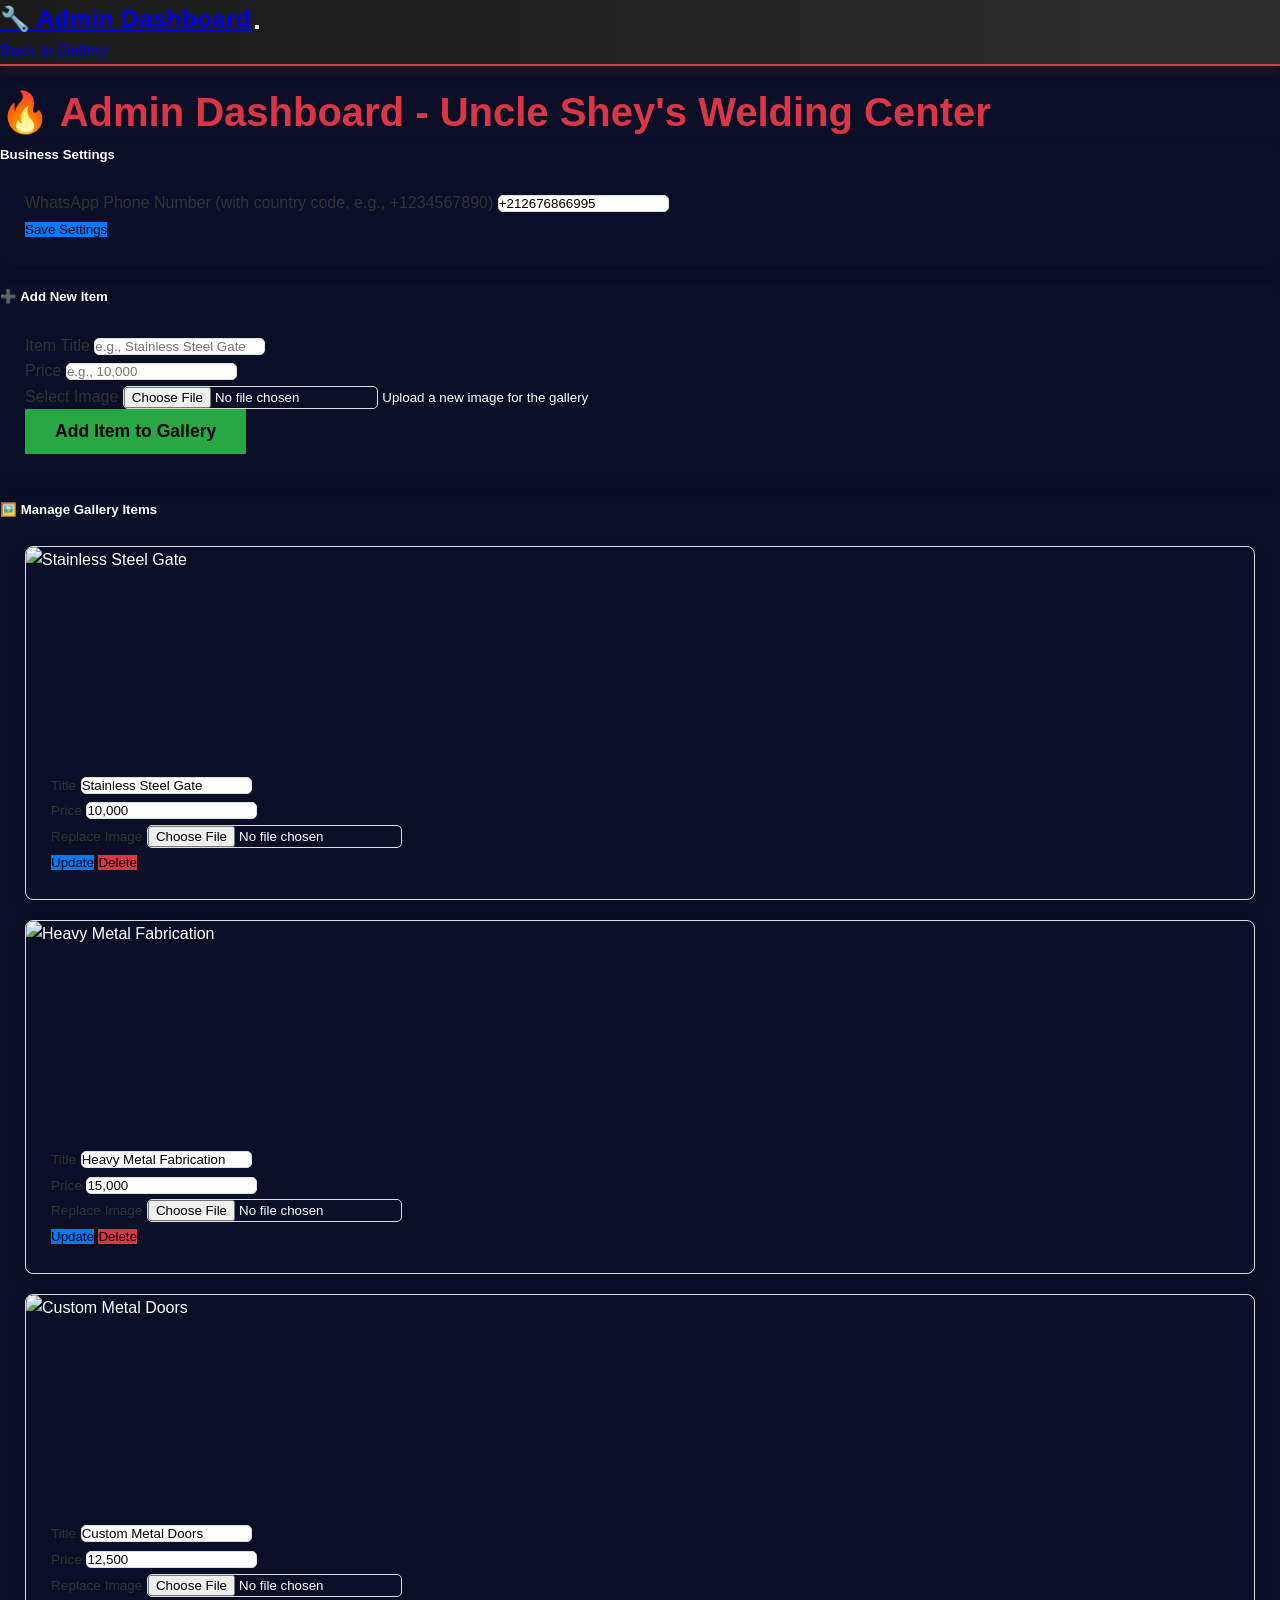
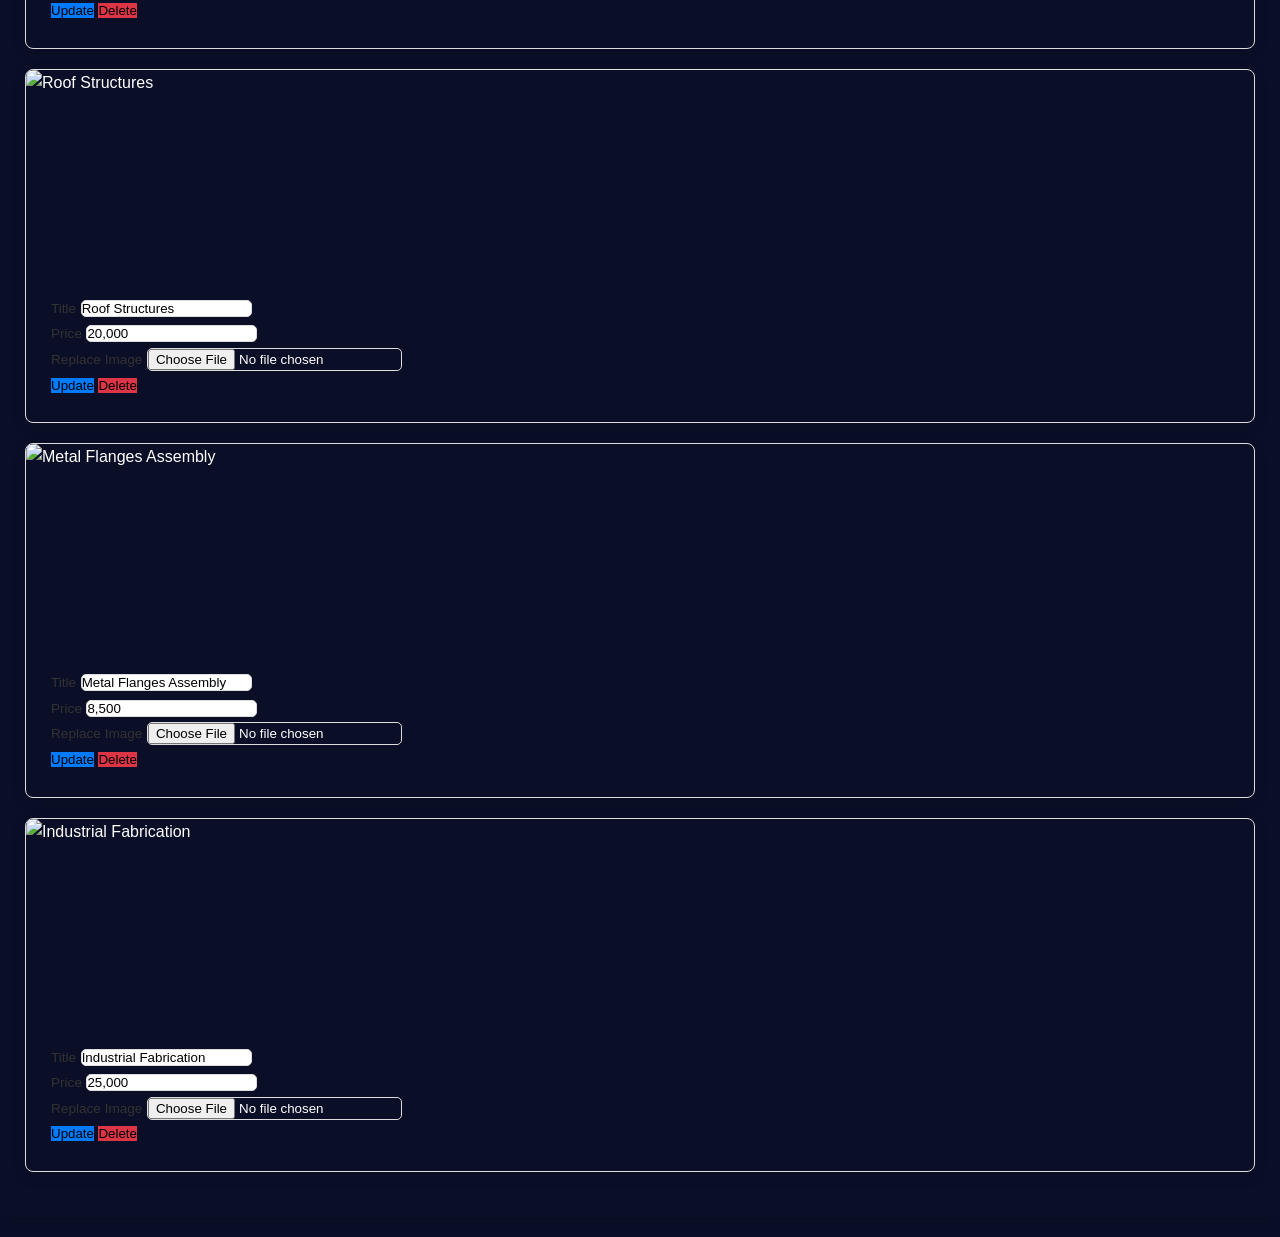
==== admin.html @ a66aecba "initial commit" ====
<!DOCTYPE html>
<html lang="en">
<head>
    <meta charset="UTF-8">
    <meta name="viewport" content="width=device-width, initial-scale=1.0">
    <title>Admin Dashboard - Uncle Shey's Welding Center</title>
    <!-- Bootstrap CSS (downloaded locally) -->
    <link rel="stylesheet" href="bootstrap/css/bootstrap.min.css">
    <!-- Custom CSS -->
    <link rel="stylesheet" href="css/style.css">
</head>
<body>
    <!-- Navigation Bar -->
    <nav class="navbar navbar-expand-lg navbar-dark bg-dark sticky-top">
        <div class="container-fluid">
            <a class="navbar-brand bold-text" href="index.html">🔧 Admin Dashboard</a>
            <button class="navbar-toggler" type="button" data-bs-toggle="collapse" data-bs-target="#navbarNav">
                <span class="navbar-toggler-icon"></span>
            </button>
            <div class="collapse navbar-collapse" id="navbarNav">
                <ul class="navbar-nav ms-auto">
                    <li class="nav-item"><a class="nav-link" href="index.html">Back to Gallery</a></li>
                </ul>
            </div>
        </div>
    </nav>

    <div class="container py-5">
        <h1 class="mb-4" style="color: #dc3545; font-weight: bold; font-size: 2.5rem;">🔥 Admin Dashboard - Uncle Shey's Welding Center</h1>

        <!-- Settings Section -->
        <div class="card mb-4">
            <div class="card-header bg-primary text-white">
                <h5 class="mb-0">Business Settings</h5>
            </div>
            <div class="card-body">
                <div class="mb-3">
                    <label for="businessPhone" class="form-label">WhatsApp Phone Number (with country code, e.g., +1234567890)</label>
                    <input type="tel" class="form-control" id="businessPhone" placeholder="+1234567890" value="+212676866995">
                </div>
                <button class="btn btn-primary" onclick="saveSettings()">Save Settings</button>
            </div>
        </div>

    <!-- Upload Section -->
        <div class="card mb-4">
            <div class="card-header bg-success text-white">
                <h5 class="mb-0">➕ Add New Item</h5>
            </div>
            <div class="card-body">
                <div class="mb-3">
                    <label for="newItemTitle" class="form-label">Item Title</label>
                    <input type="text" class="form-control" id="newItemTitle" placeholder="e.g., Stainless Steel Gate">
                </div>
                <div class="mb-3">
                    <label for="newItemPrice" class="form-label">Price</label>
                    <input type="text" class="form-control" id="newItemPrice" placeholder="e.g., 10,000">
                </div>
                <div class="mb-3">
                    <label for="newItemImage" class="form-label">Select Image</label>
                    <input type="file" class="form-control" id="newItemImage" accept="image/*">
                    <small class="text-muted">Upload a new image for the gallery</small>
                </div>
                <button class="btn btn-success w-100" onclick="addNewItem()">Add Item to Gallery</button>
            </div>
        </div>

        <!-- Gallery Management Section -->
        <div class="card">
            <div class="card-header bg-info text-white">
                <h5 class="mb-0">🖼️ Manage Gallery Items</h5>
            </div>
            <div class="card-body">
                <div class="row g-4" id="adminGalleryContainer">
                    <!-- Gallery items loaded here -->
                </div>
            </div>
        </div>
    </div>

    <!-- Bootstrap JS (downloaded locally) -->
    <script src="bootstrap/js/bootstrap.bundle.min.js"></script>
    <!-- Gallery Management JS -->
    <script src="js/gallery.js"></script>
    <!-- Admin Gallery JS -->
    <script src="js/admin-gallery.js"></script>
</body>
</html>
---- css/style.css ----
/* Root Variables */
:root {
    --primary-color: #dc3545;
    --secondary-color: #6c757d;
    --dark-color: #1a1a1a;
    --light-color: #f8f9fa;
    --success-color: #28a745;
    
    /* Dark Theme */
    --bg-primary: #0a0e27;
    --bg-secondary: #1a1e3f;
    --text-primary: #ffffff;
    --text-secondary: #b0b0b0;
    --card-bg: #151932;
    --border-color: #2a2f4f;
}

body.light-theme {
    --bg-primary: #ffffff;
    --bg-secondary: #f5f5f5;
    --text-primary: #1a1a1a;
    --text-secondary: #555555;
    --card-bg: #ffffff;
    --border-color: #e0e0e0;
}

/* General Styles */
* {
    margin: 0;
    padding: 0;
    box-sizing: border-box;
}

body {
    font-family: 'Segoe UI', Tahoma, Geneva, Verdana, sans-serif;
    background-color: var(--bg-primary);
    color: var(--text-primary);
    line-height: 1.6;
    padding-top: 80px;
    transition: background-color 0.3s ease, color 0.3s ease;
}

/* Navigation */
.navbar {
    box-shadow: 0 4px 12px rgba(220, 53, 69, 0.2);
    position: fixed;
    top: 0;
    width: 100%;
    z-index: 1000;
    background: linear-gradient(90deg, #1a1a1a 0%, #2d2d2d 100%) !important;
    border-bottom: 2px solid #dc3545;
}

body.light-theme .navbar {
    background: linear-gradient(90deg, #ffffff 0%, #f5f5f5 100%) !important;
    border-bottom: 2px solid #dc3545;
}

.navbar-brand {
    font-size: 1.5rem;
    font-weight: bold;
}

.theme-toggle {
    cursor: pointer;
    font-size: 1.2rem;
    transition: transform 0.3s ease;
    margin-left: 20px;
}

.theme-toggle:hover {
    transform: scale(1.2);
}

.bold-text {
    font-weight: 700;
    letter-spacing: 0.5px;
}

/* Hero Section */
.hero-section {
    background: linear-gradient(135deg, #0f0f0f 0%, #1a1a1a 50%, #2d2d2d 100%);
    padding: 100px 20px;
    animation: fadeIn 0.8s ease-in;
    position: relative;
    overflow: hidden;
    box-shadow: inset 0 -20px 40px rgba(0, 0, 0, 0.3);
}

.hero-section::before {
    content: '';
    position: absolute;
    top: 0;
    right: 0;
    width: 400px;
    height: 400px;
    background: radial-gradient(circle, rgba(220, 53, 69, 0.15) 0%, transparent 70%);
    border-radius: 50%;
    pointer-events: none;
}

.hero-section h1 {
    text-shadow: 3px 3px 8px rgba(0,0,0,0.4);
    margin-bottom: 20px;
    letter-spacing: 1px;
    font-weight: 900;
    position: relative;
    z-index: 1;
}

.hero-section .subtitle {
    font-size: 1.1rem;
    opacity: 0.95;
    margin-top: 15px;
}

/* Gallery Section */
.gallery-section {
    background-color: #fff;
    min-height: 400px;
}

.gallery-row {
    display: flex;
    flex-wrap: wrap;
    justify-content: center;
    gap: 20px;
    padding: 0 30px;
}

/* Videos Row */
.videos-row {
    display: flex;
    flex-wrap: wrap;
    justify-content: center;
    gap: 20px;
    padding: 0 30px;
}

.section-title {
    color: #dc3545;
    font-weight: 900;
    font-size: 2.8rem;
    margin-bottom: 50px;
    position: relative;
    display: inline-block;
    width: 100%;
    text-align: center;
    letter-spacing: 0.5px;
    text-transform: uppercase;
}

.section-title::before {
    content: '';
    position: absolute;
    top: -20px;
    left: 50%;
    transform: translateX(-50%);
    width: 60px;
    height: 4px;
    background: linear-gradient(90deg, transparent, #dc3545 20%, #dc3545 80%, transparent);
}

.section-title::after {
    content: '';
    position: absolute;
    bottom: -20px;
    left: 50%;
    transform: translateX(-50%);
    width: 100px;
    height: 5px;
    background: linear-gradient(90deg, #dc3545, #ff6b6b, #dc3545);
    border-radius: 3px;
    box-shadow: 0 0 20px rgba(220, 53, 69, 0.4);
}

/* Gallery Cards */
.gallery-card {
    background: white;
    border-radius: 6px;
    overflow: hidden;
    cursor: pointer;
    box-shadow: 0 1px 3px rgba(0,0,0,0.12), 0 1px 2px rgba(0,0,0,0.24);
    transition: all 0.3s cubic-bezier(0.25, 0.46, 0.45, 0.94);
    border: 1px solid #e0e0e0;
    width: 350px;
}

.gallery-card:hover {
    box-shadow: 0 8px 16px rgba(0,0,0,0.15);
    transform: translateY(-4px);
}

.gallery-card img {
    width: 100%;
    height: auto;
    aspect-ratio: 1 / 1;
    object-fit: cover;
    display: block;
    transition: transform 0.3s ease;
}

.gallery-card:hover img {
    transform: scale(1.05);
}

.card-info {
    padding: 10px 12px;
    background: white;
    text-align: center;
}

.card-info h5 {
    margin: 0;
    font-size: 0.85rem;
    font-weight: 600;
    color: #333;
    margin-bottom: 6px;
    white-space: nowrap;
    overflow: hidden;
    text-overflow: ellipsis;
}

.price-whatsapp {
    display: flex;
    justify-content: space-between;
    align-items: center;
    gap: 10px;
}

.price {
    font-size: 0.9rem;
    font-weight: 700;
    color: #dc3545;
}

.whatsapp-icon {
    display: flex;
    align-items: center;
    justify-content: center;
    width: 30px;
    height: 30px;
    background-color: #25d366;
    color: white;
    border-radius: 50%;
    text-decoration: none;
    font-size: 0.85rem;
    transition: all 0.3s ease;
    cursor: pointer;
}

.whatsapp-icon:hover {
    background-color: #1fa952;
    transform: scale(1.1);
}

/* Contact Section */
.contact-section {
    background-color: #f8f9fa;
    padding: 60px 20px;
}

.contact-section h2 {
    color: #dc3545;
    margin-bottom: 20px;
}

.contact-section p {
    font-size: 1.1rem;
    color: #666;
}

.btn-success {
    background-color: #28a745;
    border: none;
    font-weight: bold;
    padding: 12px 30px;
    font-size: 1.1rem;
    transition: all 0.3s ease;
}

.btn-success:hover {
    background-color: #218838;
    transform: scale(1.08) translateY(-2px);
    box-shadow: 0 8px 25px rgba(40, 167, 69, 0.4);
    font-weight: bold;
}

/* Admin Panel Styles */
.card {
    border: none;
    border-radius: 10px;
    box-shadow: 0 4px 15px rgba(0,0,0,0.1);
    margin-bottom: 20px;
}

.card-header {
    border-radius: 10px 10px 0 0 !important;
    font-weight: bold;
}

.card-body {
    padding: 25px;
}

/* Admin Gallery Cards */
.admin-gallery-card {
    position: relative;
    border: 1px solid #ddd;
    border-radius: 8px;
    overflow: hidden;
    transition: all 0.3s ease;
}

.admin-gallery-card:hover {
    box-shadow: 0 4px 15px rgba(0,0,0,0.15);
}

.admin-gallery-card img {
    width: 100%;
    height: 200px;
    object-fit: cover;
    display: block;
}

.admin-gallery-card-title {
    padding: 10px;
    background-color: #f8f9fa;
    font-weight: bold;
    word-wrap: break-word;
    font-size: 0.9rem;
}

.admin-gallery-actions {
    padding: 10px;
    background-color: #fff;
    display: flex;
    gap: 5px;
    justify-content: space-between;
}

.admin-gallery-actions button {
    flex: 1;
    font-size: 0.85rem;
}

/* Buttons */
.btn-danger {
    background-color: #dc3545;
    border: none;
}

.btn-danger:hover {
    background-color: #c82333;
}

.btn-primary {
    background-color: #007bff;
    border: none;
}

.btn-primary:hover {
    background-color: #0056b3;
}

.btn-info {
    background-color: #17a2b8;
    border: none;
}

.btn-info:hover {
    background-color: #138496;
}

/* Footer */
footer {
    margin-top: 40px;
    background-color: #1a1a1a;
    border-top: 3px solid #dc3545;
}

footer p {
    margin: 0;
    font-size: 0.95rem;
}

/* Animations */
@keyframes fadeIn {
    from {
        opacity: 0;
        transform: translateY(20px);
    }
    to {
        opacity: 1;
        transform: translateY(0);
    }
}

.gallery-card {
    animation: fadeIn 0.6s ease-in-out;
}

/* Responsive Design */
@media (max-width: 768px) {
    body {
        padding-top: 70px;
    }

    .navbar {
        padding: 1rem 0.5rem !important;
    }

    .navbar-brand {
        font-size: 1.2rem;
    }

    .theme-toggle {
        font-size: 1rem;
        margin-left: 10px;
    }

    .hero-section {
        padding: 60px 20px;
    }

    .hero-section h1 {
        font-size: 1.8rem;
        margin-bottom: 15px;
    }

    .hero-section .subtitle {
        font-size: 1rem;
    }

    .section-title {
        font-size: 1.8rem;
        margin-bottom: 30px;
    }

    .section-title::before,
    .section-title::after {
        display: none;
    }

    .gallery-row {
        padding: 0 15px;
        gap: 15px;
    }

    .gallery-card {
        width: 100%;
        max-width: 280px;
    }

    .videos-row {
        padding: 0 15px;
        gap: 15px;
    }

    .video-card {
        width: 100%;
    }

    .contact-section {
        padding: 40px 20px;
    }

    .btn-success {
        padding: 10px 20px;
        font-size: 1rem;
    }
}

@media (max-width: 480px) {
    body {
        padding-top: 65px;
    }

    .navbar {
        padding: 0.75rem 0.25rem !important;
    }

    .navbar-brand {
        font-size: 1rem;
    }

    .hero-section {
        padding: 40px 15px;
    }

    .hero-section h1 {
        font-size: 1.4rem;
        margin-bottom: 10px;
    }

    .hero-section .subtitle {
        font-size: 0.9rem;
    }

    .section-title {
        font-size: 1.5rem;
        margin-bottom: 20px;
    }

    .gallery-row {
        padding: 0 10px;
        gap: 10px;
    }

    .gallery-card {
        width: 100%;
        max-width: 250px;
    }

    .card-info h5 {
        font-size: 0.75rem;
    }

    .price {
        font-size: 0.8rem;
    }

    .whatsapp-icon {
        width: 28px;
        height: 28px;
        font-size: 0.8rem;
    }

    .videos-row {
        padding: 0 10px;
        gap: 10px;
    }

    .contact-section {
        padding: 30px 15px;
    }

    .btn-success {
        padding: 8px 15px;
        font-size: 0.9rem;
    }
}

    .btn-lg {
        font-size: 0.95rem;
        padding: 8px 20px !important;
    }
}

@media (max-width: 480px) {
    .hero-section {
        padding: 40px 15px;
    }

    .hero-section h1 {
        font-size: 1.5rem;
    }

    .hero-section .subtitle {
        font-size: 0.95rem;
    }

    .section-title {
        font-size: 1.5rem;
    }

    .gallery-card {
        height: 200px;
    }

    .gallery-info h5 {
        font-size: 0.85rem;
    }

    .gallery-info p {
        font-size: 0.8rem;
    }
}

/* Toast Notifications */
.toast-container {
    position: fixed;
    top: 20px;
    right: 20px;
    z-index: 1050;
}

.toast {
    min-width: 300px;
    animation: slideIn 0.3s ease-in;
}

@keyframes slideIn {
    from {
        transform: translateX(400px);
        opacity: 0;
    }
    to {
        transform: translateX(0);
        opacity: 1;
    }
}

/* Form Styles */
.form-control {
    border-radius: 5px;
    border: 1px solid #ddd;
    transition: all 0.3s ease;
}

.form-control:focus {
    border-color: #dc3545;
    box-shadow: 0 0 0 0.2rem rgba(220, 53, 69, 0.25);
}

.form-label {
    font-weight: 500;
    color: #333;
    margin-bottom: 8px;
}
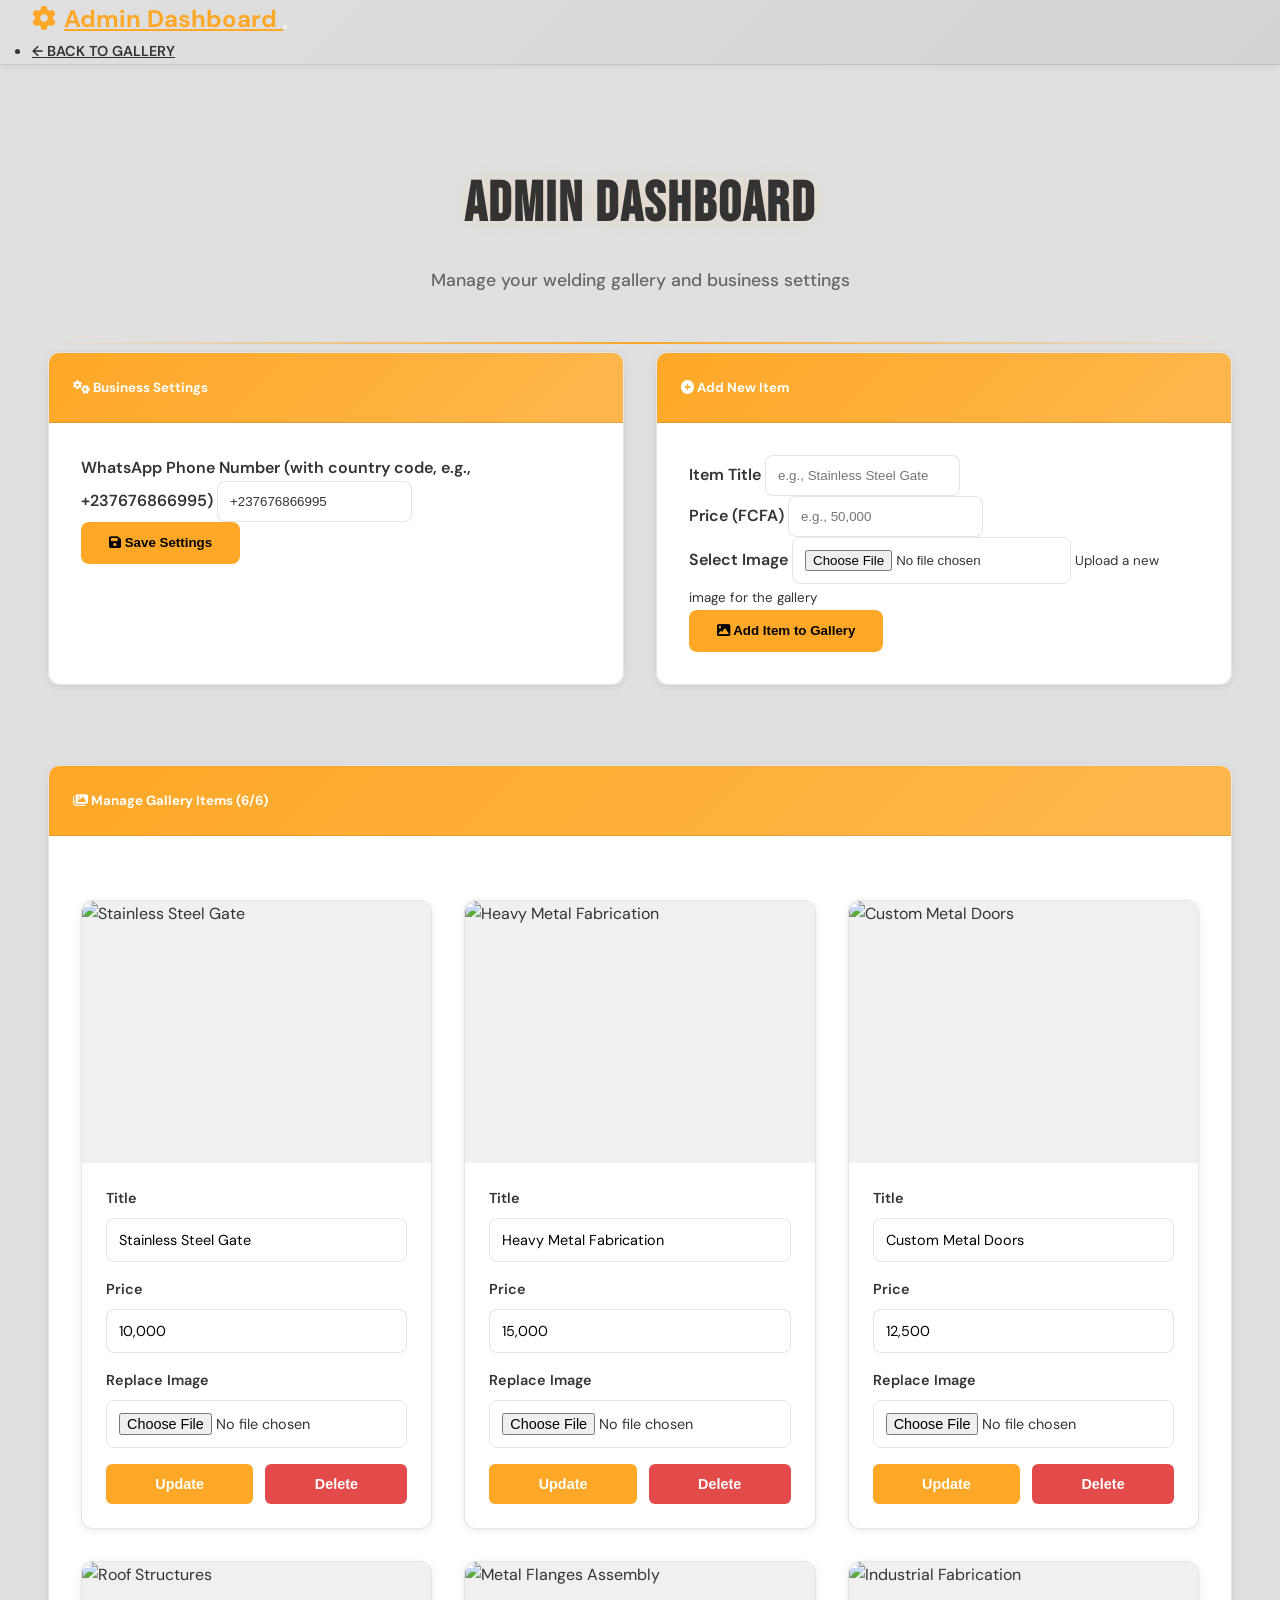
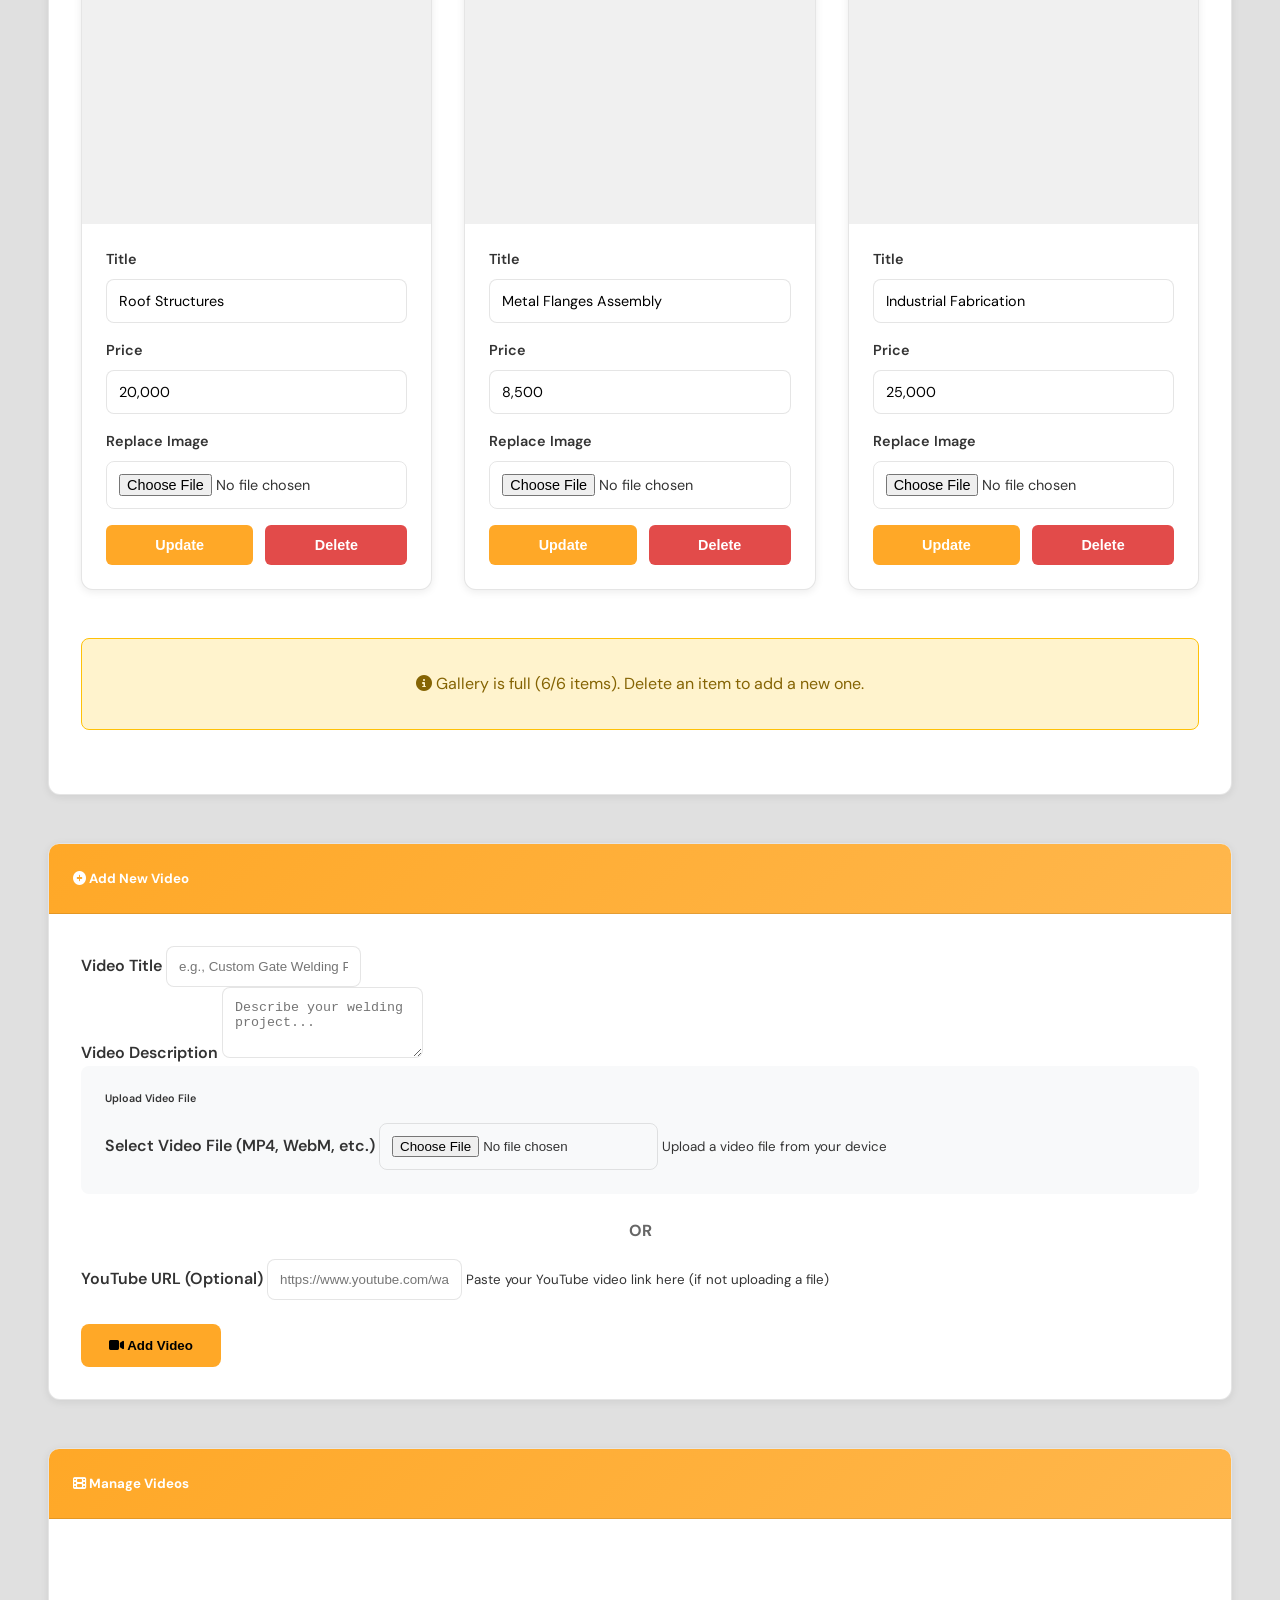
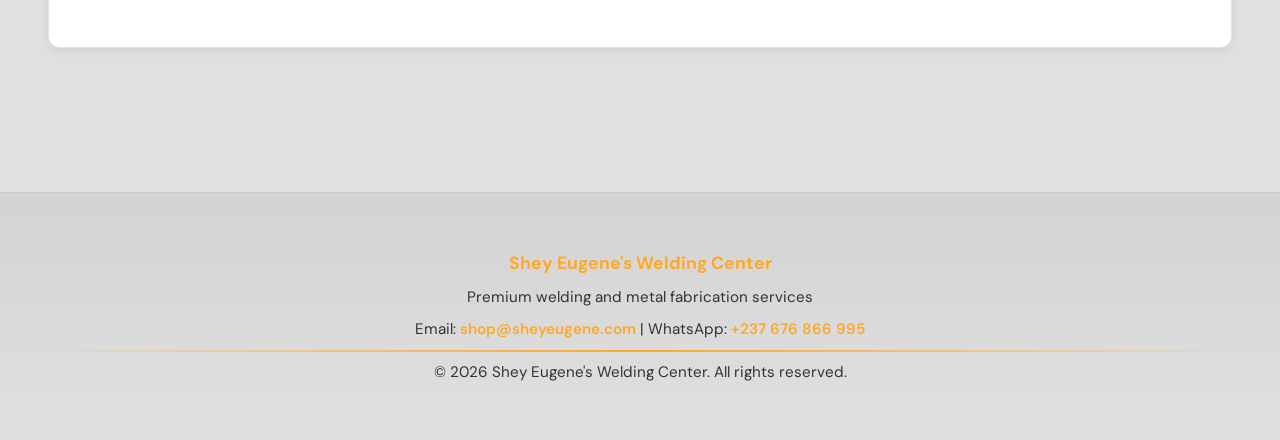
==== commit c5d83009: "add videos with LFS" ====
--- a/admin.html
+++ b/admin.html
@@ -3,80 +3,342 @@
 <head>
     <meta charset="UTF-8">
     <meta name="viewport" content="width=device-width, initial-scale=1.0">
-    <title>Admin Dashboard - Uncle Shey's Welding Center</title>
+    <title>Admin Dashboard - Shey Eugene's Welding Center</title>
+    <link rel="preconnect" href="https://fonts.googleapis.com">
+    <link href="https://fonts.googleapis.com/css2?family=Bebas+Neue&family=DM+Sans:wght@300;400;500;600&display=swap" rel="stylesheet">
+    <link rel="stylesheet" href="https://cdnjs.cloudflare.com/ajax/libs/font-awesome/6.4.0/css/all.min.css">
     <!-- Bootstrap CSS (downloaded locally) -->
     <link rel="stylesheet" href="bootstrap/css/bootstrap.min.css">
     <!-- Custom CSS -->
     <link rel="stylesheet" href="css/style.css">
+    <style>
+        :root {
+            --bg: #E0E0E0;
+            --bg2: #D3D3D3;
+            --surface: #FFFFFF;
+            --text: #333333;
+            --text2: #666666;
+            --accent: #FFA827;
+            --accent2: #FFB74D;
+            --border: rgba(0, 0, 0, 0.10);
+            --card-shadow: 0 2px 8px rgba(0, 0, 0, 0.08);
+        }
+        
+        body {
+            background-color: var(--bg);
+            font-family: 'DM Sans', sans-serif;
+            color: var(--text);
+        }
+        
+        .navbar {
+            background: linear-gradient(135deg, var(--bg) 0%, var(--bg2) 100%) !important;
+            box-shadow: 0 2px 8px rgba(0, 0, 0, 0.05);
+            border-bottom: 1px solid var(--border);
+        }
+        
+        .navbar-brand {
+            font-size: 1.5rem;
+            font-weight: 700;
+            color: var(--accent) !important;
+        }
+        
+        .navbar-brand i {
+            margin-right: 0.5rem;
+        }
+        
+        .navbar-nav .nav-link {
+            color: var(--text) !important;
+            font-weight: 600;
+            text-transform: uppercase;
+            font-size: 0.9rem;
+        }
+        
+        .navbar-nav .nav-link:hover {
+            color: var(--accent) !important;
+        }
+        
+        .admin-heading {
+            font-family: 'Bebas Neue', sans-serif;
+            font-size: 3.5rem;
+            color: var(--text);
+            text-align: center;
+            margin: 3rem 0 1rem 0;
+            letter-spacing: 2px;
+            text-shadow: 0 0 20px rgba(255, 168, 39, 0.15);
+        }
+        
+        .admin-subheading {
+            text-align: center;
+            color: var(--text2);
+            font-size: 1.1rem;
+            margin-bottom: 3rem;
+            font-weight: 500;
+        }
+        
+        .card {
+            border: 1px solid var(--border);
+            border-radius: 12px;
+            background: var(--surface);
+            box-shadow: var(--card-shadow);
+            margin-bottom: 3rem;
+            transition: all 0.3s ease;
+        }
+        
+        .card:hover {
+            box-shadow: 0 4px 16px rgba(0, 0, 0, 0.12);
+        }
+        
+        .card-header {
+            background: linear-gradient(135deg, var(--accent) 0%, var(--accent2) 100%) !important;
+            color: white !important;
+            border-bottom: 1px solid var(--border);
+            border-radius: 12px 12px 0 0;
+            padding: 1.5rem;
+        }
+        
+        .card-body {
+            padding: 2rem;
+        }
+        
+        .settings-row {
+            margin-bottom: 3rem;
+        }
+        
+        .form-label {
+            font-weight: 600;
+            color: var(--text);
+            margin-bottom: 0.75rem;
+        }
+        
+        .form-control {
+            border: 1px solid var(--border);
+            border-radius: 8px;
+            padding: 0.75rem;
+            color: var(--text);
+        }
+        
+        .form-control:focus {
+            border-color: var(--accent);
+            box-shadow: 0 0 0 3px rgba(255, 168, 39, 0.15);
+        }
+        
+        .btn-primary {
+            background: var(--accent) !important;
+            border: none;
+            font-weight: 600;
+            border-radius: 8px;
+            padding: 0.85rem 1.75rem;
+            transition: all 0.3s ease;
+        }
+        
+        .btn-primary:hover {
+            background: var(--accent2) !important;
+            transform: translateY(-2px);
+            box-shadow: 0 4px 12px rgba(255, 168, 39, 0.3);
+        }
+        
+        #adminGalleryContainer {
+            display: grid;
+            grid-template-columns: repeat(3, 1fr);
+            gap: 2.5rem;
+            padding: 2rem 0;
+            margin: 0 auto;
+            max-width: 1200px;
+        }
+        
+        #adminVideosContainer {
+            display: grid;
+            grid-template-columns: repeat(2, 1fr);
+            gap: 2.5rem;
+            padding: 2rem 0;
+            margin: 0 auto;
+            max-width: 1200px;
+        }
+        
+        .admin-container {
+            max-width: 1400px;
+            margin: 0 auto;
+            padding: 0 2rem;
+        }
+        
+        footer {
+            background: linear-gradient(180deg, var(--bg2) 0%, var(--bg) 100%);
+            color: var(--text);
+            border-top: 1px solid var(--border);
+            padding: 3rem 2rem;
+            text-align: center;
+            margin-top: 4rem;
+        }
+        
+        footer p {
+            margin: 0.5rem 0;
+            font-size: 0.95rem;
+        }
+        
+        footer a {
+            color: var(--accent);
+            text-decoration: none;
+            font-weight: 600;
+        }
+        
+        footer a:hover {
+            text-decoration: underline;
+        }
+        
+        .divider {
+            height: 2px;
+            background: linear-gradient(90deg, transparent, var(--accent), transparent);
+            margin: 0.5rem 0;
+        }
+        
+        @media (max-width: 768px) {
+            #adminGalleryContainer {
+                grid-template-columns: repeat(2, 1fr);
+            }
+            
+            .admin-heading {
+                font-size: 2.5rem;
+            }
+            
+            /* Stack settings and add new item on tablet */
+            .settings-row {
+                grid-template-columns: 1fr !important;
+            }
+        }
+        
+        @media (max-width: 480px) {
+            #adminGalleryContainer {
+                grid-template-columns: 1fr;
+            }
+        }
+    </style>
 </head>
 <body>
     <!-- Navigation Bar -->
-    <nav class="navbar navbar-expand-lg navbar-dark bg-dark sticky-top">
-        <div class="container-fluid">
-            <a class="navbar-brand bold-text" href="index.html">🔧 Admin Dashboard</a>
+    <nav class="navbar navbar-expand-lg sticky-top">
+        <div class="container-fluid" style="padding: 0 2rem;">
+            <a class="navbar-brand" href="index.html">
+                <i class="fas fa-cog"></i>Admin Dashboard
+            </a>
             <button class="navbar-toggler" type="button" data-bs-toggle="collapse" data-bs-target="#navbarNav">
                 <span class="navbar-toggler-icon"></span>
             </button>
             <div class="collapse navbar-collapse" id="navbarNav">
                 <ul class="navbar-nav ms-auto">
-                    <li class="nav-item"><a class="nav-link" href="index.html">Back to Gallery</a></li>
+                    <li class="nav-item"><a class="nav-link" href="index.html">← Back to Gallery</a></li>
                 </ul>
             </div>
         </div>
     </nav>
 
-    <div class="container py-5">
-        <h1 class="mb-4" style="color: #dc3545; font-weight: bold; font-size: 2.5rem;">🔥 Admin Dashboard - Uncle Shey's Welding Center</h1>
-
-        <!-- Settings Section -->
-        <div class="card mb-4">
-            <div class="card-header bg-primary text-white">
-                <h5 class="mb-0">Business Settings</h5>
+    <div class="container" style="padding: 2rem 3rem; max-width: 1400px; margin: 0 auto;">
+        <h1 class="admin-heading">ADMIN DASHBOARD</h1>
+        <p class="admin-subheading">Manage your welding gallery and business settings</p>
+        <div class="divider"></div>
+
+        <!-- Settings and Upload Row -->
+        <div class="settings-row" style="display: grid; grid-template-columns: 1fr 1fr; gap: 2rem; margin-bottom: 2rem;">
+            <!-- Settings Section -->
+            <div class="card">
+                <div class="card-header">
+                    <h5 class="mb-0"><i class="fas fa-cogs"></i> Business Settings</h5>
+                </div>
+                <div class="card-body">
+                    <div class="mb-3">
+                        <label for="businessPhone" class="form-label">WhatsApp Phone Number (with country code, e.g., +237676866995)</label>
+                        <input type="tel" class="form-control" id="businessPhone" placeholder="+237676866995" value="+237676866995">
+                    </div>
+                    <button class="btn btn-primary" onclick="saveSettings()"><i class="fas fa-save"></i> Save Settings</button>
+                </div>
+            </div>
+
+            <!-- Upload Section -->
+            <div class="card">
+                <div class="card-header">
+                    <h5 class="mb-0"><i class="fas fa-plus-circle"></i> Add New Item</h5>
+                </div>
+                <div class="card-body">
+                    <div class="mb-3">
+                        <label for="newItemTitle" class="form-label">Item Title</label>
+                        <input type="text" class="form-control" id="newItemTitle" placeholder="e.g., Stainless Steel Gate">
+                    </div>
+                    <div class="mb-3">
+                        <label for="newItemPrice" class="form-label">Price (FCFA)</label>
+                        <input type="text" class="form-control" id="newItemPrice" placeholder="e.g., 50,000">
+                    </div>
+                    <div class="mb-3">
+                        <label for="newItemImage" class="form-label">Select Image</label>
+                        <input type="file" class="form-control" id="newItemImage" accept="image/*">
+                        <small class="text-muted">Upload a new image for the gallery</small>
+                    </div>
+                    <button class="btn btn-primary w-100" onclick="addNewItem()"><i class="fas fa-image"></i> Add Item to Gallery</button>
+                </div>
+            </div>
+        </div>
+
+        <!-- Gallery Management Section -->
+        <div class="card">
+            <div class="card-header">
+                <h5 class="mb-0"><i class="fas fa-images"></i> Manage Gallery Items (6 Items Max)</h5>
+            </div>
+            <div class="card-body">
+                <div id="adminGalleryContainer">
+                    <!-- Gallery items loaded here -->
+                </div>
+            </div>
+        </div>
+
+        <!-- Video Upload Section -->
+        <div class="card">
+            <div class="card-header">
+                <h5 class="mb-0"><i class="fas fa-plus-circle"></i> Add New Video</h5>
             </div>
             <div class="card-body">
                 <div class="mb-3">
-                    <label for="businessPhone" class="form-label">WhatsApp Phone Number (with country code, e.g., +1234567890)</label>
-                    <input type="tel" class="form-control" id="businessPhone" placeholder="+1234567890" value="+212676866995">
-                </div>
-                <button class="btn btn-primary" onclick="saveSettings()">Save Settings</button>
-            </div>
-        </div>
-
-    <!-- Upload Section -->
-        <div class="card mb-4">
-            <div class="card-header bg-success text-white">
-                <h5 class="mb-0">➕ Add New Item</h5>
+                    <label for="newVideoTitle" class="form-label">Video Title</label>
+                    <input type="text" class="form-control" id="newVideoTitle" placeholder="e.g., Custom Gate Welding Process">
+                </div>
+                <div class="mb-3">
+                    <label for="newVideoDesc" class="form-label">Video Description</label>
+                    <textarea class="form-control" id="newVideoDesc" placeholder="Describe your welding project..." rows="3"></textarea>
+                </div>
+                <div style="background: #f8f9fa; padding: 1.5rem; border-radius: 8px; margin-bottom: 1.5rem;">
+                    <h6 style="margin-bottom: 1rem; color: var(--text); font-weight: 600;">Upload Video File</h6>
+                    <label for="newVideoFile" class="form-label">Select Video File (MP4, WebM, etc.)</label>
+                    <input type="file" class="form-control" id="newVideoFile" accept="video/*">
+                    <small class="text-muted">Upload a video file from your device</small>
+                </div>
+                <p style="text-align: center; color: var(--text2); margin: 1rem 0;"><strong>OR</strong></p>
+                <div>
+                    <label for="newVideoUrl" class="form-label">YouTube URL (Optional)</label>
+                    <input type="text" class="form-control" id="newVideoUrl" placeholder="https://www.youtube.com/watch?v=... or https://youtu.be/...">
+                    <small class="text-muted">Paste your YouTube video link here (if not uploading a file)</small>
+                </div>
+                <button class="btn btn-primary w-100" onclick="addNewVideo()" style="margin-top: 1.5rem;"><i class="fas fa-video"></i> Add Video</button>
+            </div>
+        </div>
+
+        <!-- Video Management Section -->
+        <div class="card">
+            <div class="card-header">
+                <h5 class="mb-0"><i class="fas fa-film"></i> Manage Videos</h5>
             </div>
             <div class="card-body">
-                <div class="mb-3">
-                    <label for="newItemTitle" class="form-label">Item Title</label>
-                    <input type="text" class="form-control" id="newItemTitle" placeholder="e.g., Stainless Steel Gate">
-                </div>
-                <div class="mb-3">
-                    <label for="newItemPrice" class="form-label">Price</label>
-                    <input type="text" class="form-control" id="newItemPrice" placeholder="e.g., 10,000">
-                </div>
-                <div class="mb-3">
-                    <label for="newItemImage" class="form-label">Select Image</label>
-                    <input type="file" class="form-control" id="newItemImage" accept="image/*">
-                    <small class="text-muted">Upload a new image for the gallery</small>
-                </div>
-                <button class="btn btn-success w-100" onclick="addNewItem()">Add Item to Gallery</button>
-            </div>
-        </div>
-
-        <!-- Gallery Management Section -->
-        <div class="card">
-            <div class="card-header bg-info text-white">
-                <h5 class="mb-0">🖼️ Manage Gallery Items</h5>
-            </div>
-            <div class="card-body">
-                <div class="row g-4" id="adminGalleryContainer">
-                    <!-- Gallery items loaded here -->
+                <div id="adminVideosContainer">
+                    <!-- Videos loaded here -->
                 </div>
             </div>
         </div>
     </div>
+
+    <!-- Footer -->
+    <footer>
+        <p style="font-size: 1.1rem; font-weight: 700; color: var(--accent);">Shey Eugene's Welding Center</p>
+        <p>Premium welding and metal fabrication services</p>
+        <p>Email: <a href="mailto:shop@sheyeugene.com">shop@sheyeugene.com</a> | WhatsApp: <a href="https://wa.me/237676866995">+237 676 866 995</a></p>
+        <div class="divider"></div>
+        <p>&copy; 2026 Shey Eugene's Welding Center. All rights reserved.</p>
+    </footer>
 
     <!-- Bootstrap JS (downloaded locally) -->
     <script src="bootstrap/js/bootstrap.bundle.min.js"></script>
@@ -84,5 +346,48 @@
     <script src="js/gallery.js"></script>
     <!-- Admin Gallery JS -->
     <script src="js/admin-gallery.js"></script>
+    <!-- Videos JS -->
+    <script src="js/videos.js"></script>
+    <!-- Admin Videos JS -->
+    <script src="js/admin-videosewVideoUrl" class="form-label">YouTube URL</label>
+                    <input type="text" class="form-control" id="newVideoUrl" placeholder="https://www.youtube.com/watch?v=... or https://youtu.be/...">
+                    <small class="text-muted">Paste your YouTube video link here</small>
+                </div>
+                <button class="btn btn-primary w-100" onclick="addNewVideo()"><i class="fas fa-video"></i> Add Video</button>
+            </div>
+        </div>
+
+        <!-- Video Management Section -->
+        <div class="card">
+            <div class="card-header">
+                <h5 class="mb-0"><i class="fas fa-film"></i> Manage Videos</h5>
+            </div>
+            <div class="card-body">
+                <div id="adminVideosContainer">
+                    <!-- Videos loaded here -->
+                </div>
+            </div>
+        </div>
+    </div>
+
+    <!-- Footer -->
+    <footer>
+        <p style="font-size: 1.1rem; font-weight: 700; color: var(--accent);">Shey Eugene's Welding Center</p>
+        <p>Premium welding and metal fabrication services</p>
+        <p>Email: <a href="mailto:shop@sheyeugene.com">shop@sheyeugene.com</a> | WhatsApp: <a href="https://wa.me/237676866995">+237 676 866 995</a></p>
+        <div class="divider"></div>
+        <p>&copy; 2026 Shey Eugene's Welding Center. All rights reserved.</p>
+    </footer>
+
+    <!-- Bootstrap JS (downloaded locally) -->
+    <script src="bootstrap/js/bootstrap.bundle.min.js"></script>
+    <!-- Gallery Management JS -->
+    <script src="js/gallery.js"></script>
+    <!-- Admin Gallery JS -->
+    <script src="js/admin-gallery.js"></script>
+    <!-- Videos JS -->
+    <script src="js/videos.js"></script>
+    <!-- Admin Videos JS -->
+    <script src="js/admin-videos.js"></script>
 </body>
 </html>
--- a/css/style.css
+++ b/css/style.css
@@ -405,6 +405,11 @@
     body {
         padding-top: 70px;
     }
+    
+    /* Video Upload Grid - Stack on mobile */
+    .video-upload-grid {
+        grid-template-columns: 1fr !important;
+    }
 
     .navbar {
         padding: 1rem 0.5rem !important;
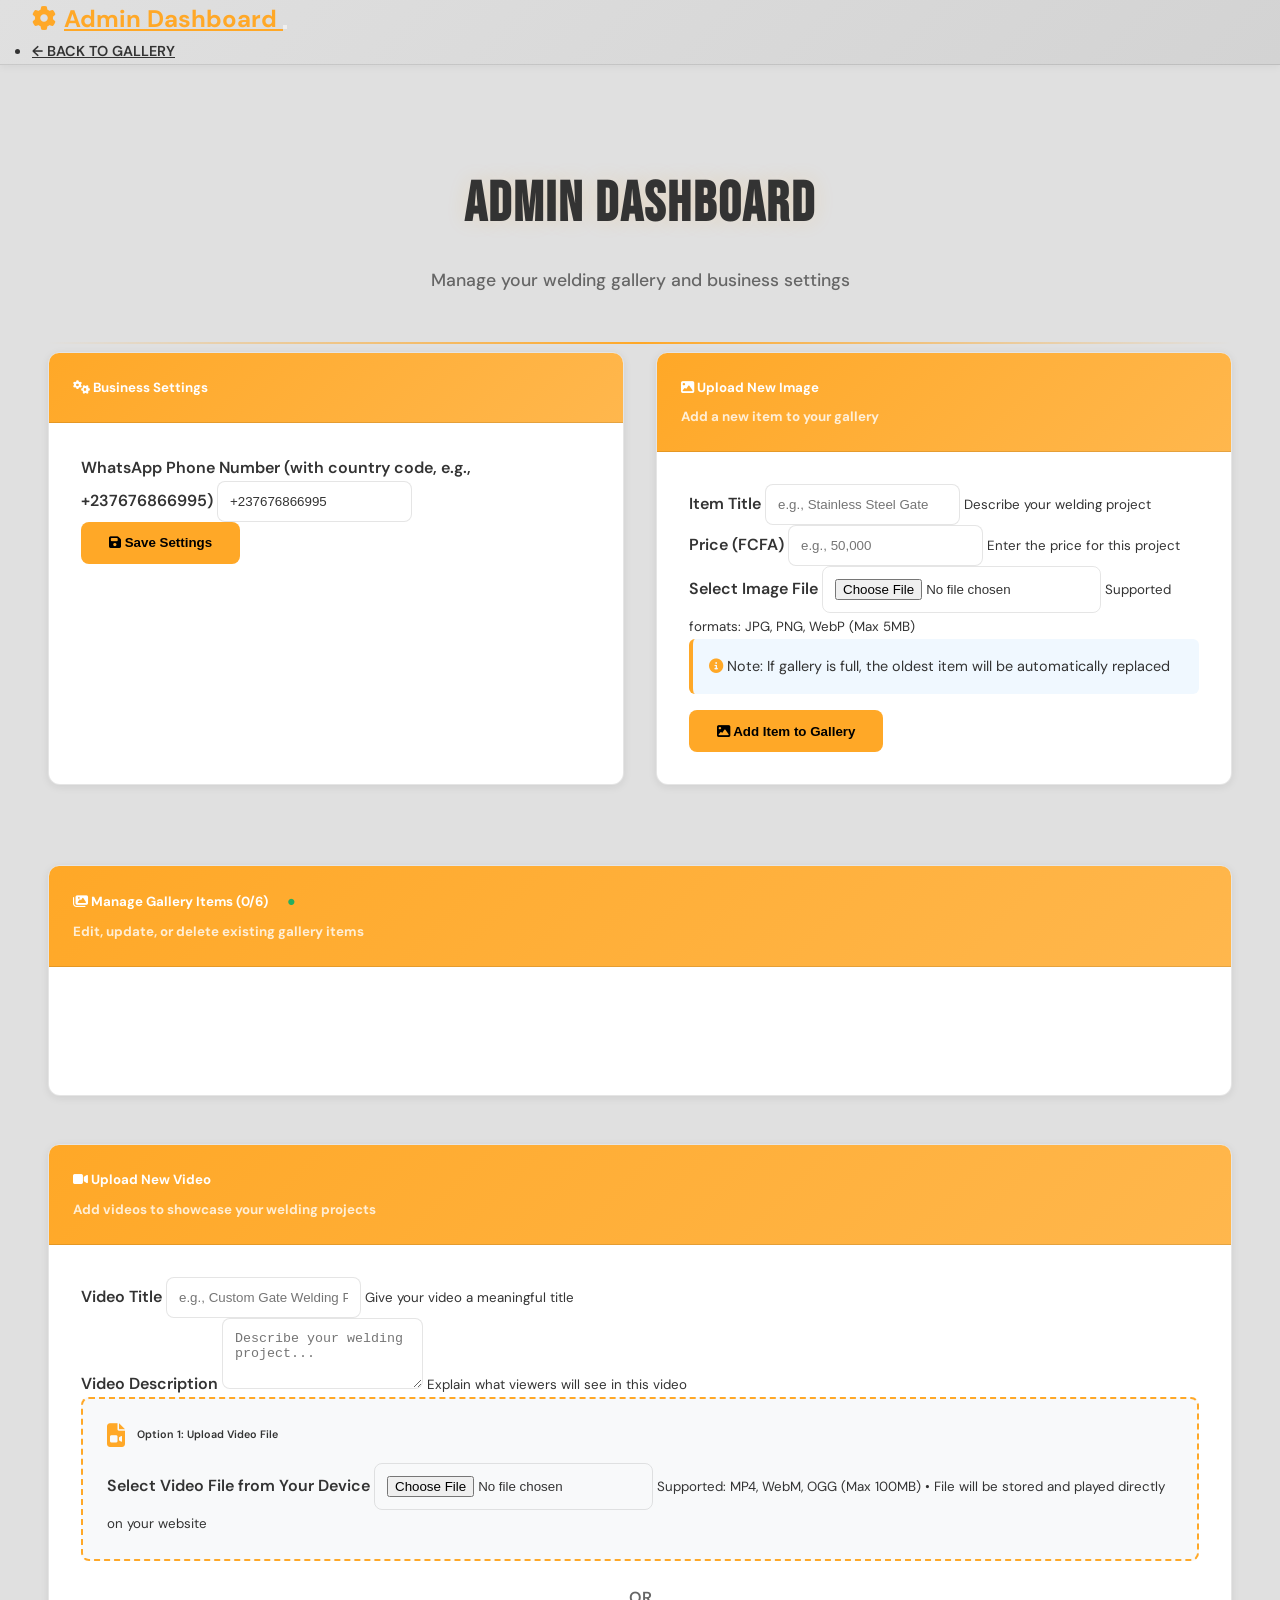
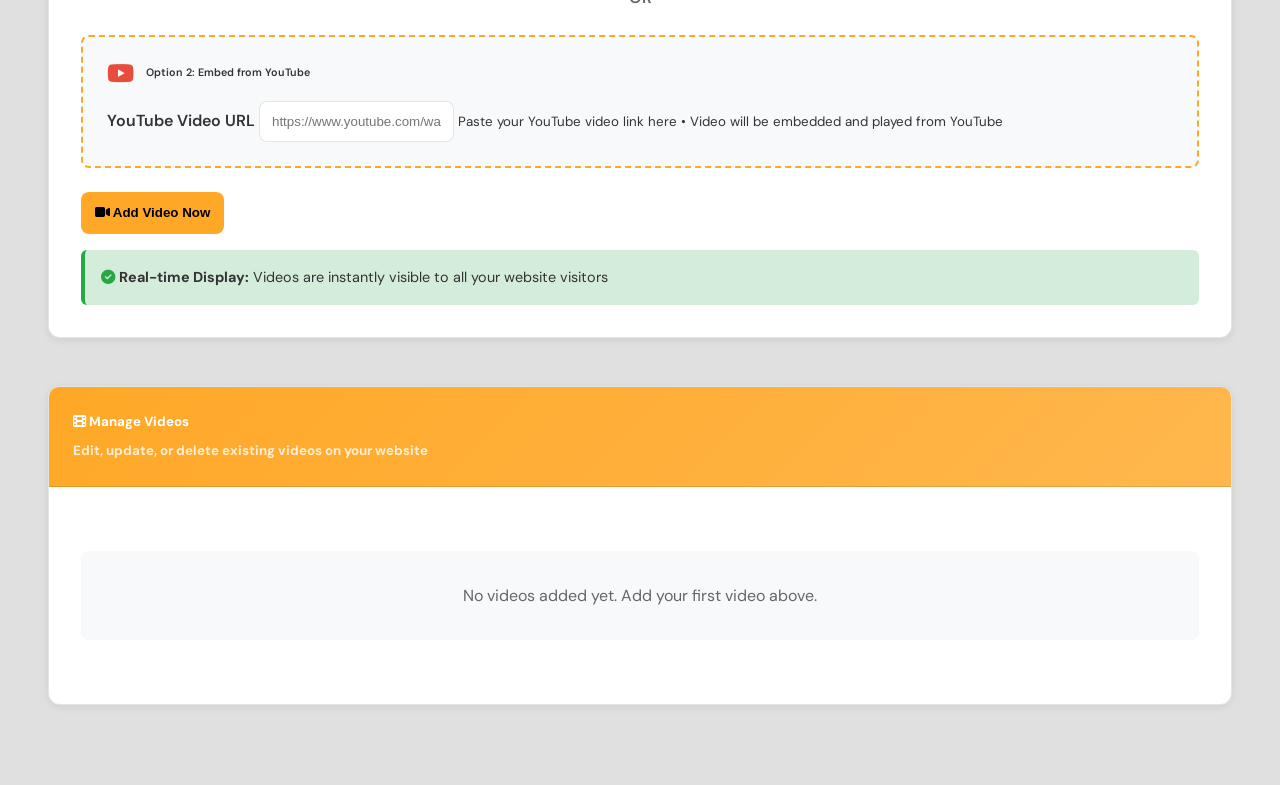
==== commit e511dd88: "be able to uplaod photos and videos to the gallery and video sections of the website. This commit ad" ====
--- a/admin.html
+++ b/admin.html
@@ -191,6 +191,134 @@
             margin: 0.5rem 0;
         }
         
+        /* Upload feedback styles */
+        .upload-progress {
+            width: 100%;
+            height: 6px;
+            background: #e9ecef;
+            border-radius: 3px;
+            overflow: hidden;
+            margin: 1rem 0;
+        }
+        
+        .upload-progress-bar {
+            height: 100%;
+            background: linear-gradient(90deg, var(--accent), var(--accent2));
+            width: 0%;
+            transition: width 0.3s ease;
+            border-radius: 3px;
+            box-shadow: 0 0 10px rgba(255, 168, 39, 0.5);
+        }
+        
+        .upload-status {
+            display: inline-block;
+            padding: 0.5rem 1rem;
+            border-radius: 6px;
+            font-size: 0.85rem;
+            font-weight: 600;
+            margin: 0.5rem 0;
+        }
+        
+        .upload-status.success {
+            background: #d4edda;
+            color: #155724;
+            border: 1px solid #c3e6cb;
+        }
+        
+        .upload-status.error {
+            background: #f8d7da;
+            color: #721c24;
+            border: 1px solid #f5c6cb;
+        }
+        
+        .upload-status.info {
+            background: #d1ecf1;
+            color: #0c5460;
+            border: 1px solid #bee5eb;
+        }
+        
+        .upload-status.warning {
+            background: #fff3cd;
+            color: #856404;
+            border: 1px solid #ffeeba;
+        }
+        
+        .btn-disabled {
+            opacity: 0.6;
+            cursor: not-allowed;
+        }
+        
+        .upload-info-box {
+            background: #f0f8ff;
+            border-left: 4px solid var(--accent);
+            padding: 1rem;
+            border-radius: 6px;
+            margin: 1rem 0;
+            font-size: 0.9rem;
+        }
+        
+        .upload-info-box i {
+            color: var(--accent);
+            margin-right: 0.5rem;
+        }
+        
+        .file-input-label {
+            display: block;
+            padding: 2rem;
+            border: 2px dashed var(--accent);
+            border-radius: 8px;
+            text-align: center;
+            cursor: pointer;
+            transition: all 0.3s ease;
+            background: rgba(255, 168, 39, 0.05);
+        }
+        
+        .file-input-label:hover {
+            border-color: var(--accent2);
+            background: rgba(255, 168, 39, 0.1);
+            transform: translateY(-2px);
+        }
+        
+        .file-input-label.active {
+            border-color: var(--accent);
+            background: rgba(255, 168, 39, 0.15);
+        }
+        
+        @keyframes spin {
+            0% { transform: rotate(0deg); }
+            100% { transform: rotate(360deg); }
+        }
+        
+        .fa-spinner {
+            animation: spin 1s linear infinite;
+        }
+        
+        .status-indicator {
+            display: inline-block;
+            width: 12px;
+            height: 12px;
+            border-radius: 50%;
+            margin-left: 0.5rem;
+            animation: pulse 2s ease-in-out infinite;
+        }
+        
+        .status-indicator.green {
+            background: #28a745;
+        }
+        
+        .status-indicator.orange {
+            background: #ffc107;
+        }
+        
+        .status-indicator.red {
+            background: #e74c3c;
+        }
+        
+        @keyframes pulse {
+            0%, 100% { opacity: 1; }
+            50% { opacity: 0.5; }
+        }
+        
         @media (max-width: 768px) {
             #adminGalleryContainer {
                 grid-template-columns: repeat(2, 1fr);
@@ -255,21 +383,27 @@
             <!-- Upload Section -->
             <div class="card">
                 <div class="card-header">
-                    <h5 class="mb-0"><i class="fas fa-plus-circle"></i> Add New Item</h5>
+                    <h5 class="mb-0"><i class="fas fa-image"></i> Upload New Image</h5>
+                    <small style="color: rgba(255,255,255,0.8); display: block; margin-top: 0.5rem;">Add a new item to your gallery</small>
                 </div>
                 <div class="card-body">
                     <div class="mb-3">
                         <label for="newItemTitle" class="form-label">Item Title</label>
                         <input type="text" class="form-control" id="newItemTitle" placeholder="e.g., Stainless Steel Gate">
+                        <small class="text-muted">Describe your welding project</small>
                     </div>
                     <div class="mb-3">
                         <label for="newItemPrice" class="form-label">Price (FCFA)</label>
                         <input type="text" class="form-control" id="newItemPrice" placeholder="e.g., 50,000">
+                        <small class="text-muted">Enter the price for this project</small>
                     </div>
                     <div class="mb-3">
-                        <label for="newItemImage" class="form-label">Select Image</label>
+                        <label for="newItemImage" class="form-label">Select Image File</label>
                         <input type="file" class="form-control" id="newItemImage" accept="image/*">
-                        <small class="text-muted">Upload a new image for the gallery</small>
+                        <small class="text-muted">Supported formats: JPG, PNG, WebP (Max 5MB)</small>
+                    </div>
+                    <div style="background: #f0f8ff; border-left: 4px solid #FFA827; padding: 1rem; border-radius: 6px; margin-bottom: 1rem; font-size: 0.9rem;">
+                        <i class="fas fa-info-circle" style="color: #FFA827;"></i> Note: If gallery is full, the oldest item will be automatically replaced
                     </div>
                     <button class="btn btn-primary w-100" onclick="addNewItem()"><i class="fas fa-image"></i> Add Item to Gallery</button>
                 </div>
@@ -279,7 +413,8 @@
         <!-- Gallery Management Section -->
         <div class="card">
             <div class="card-header">
-                <h5 class="mb-0"><i class="fas fa-images"></i> Manage Gallery Items (6 Items Max)</h5>
+                <h5 class="mb-0"><i class="fas fa-images"></i> Manage Gallery Items</h5>
+                <small style="color: rgba(255,255,255,0.8); display: block; margin-top: 0.5rem;">Edit, update, or delete existing gallery items</small>
             </div>
             <div class="card-body">
                 <div id="adminGalleryContainer">
@@ -291,30 +426,52 @@
         <!-- Video Upload Section -->
         <div class="card">
             <div class="card-header">
-                <h5 class="mb-0"><i class="fas fa-plus-circle"></i> Add New Video</h5>
+                <h5 class="mb-0"><i class="fas fa-video"></i> Upload New Video</h5>
+                <small style="color: rgba(255,255,255,0.8); display: block; margin-top: 0.5rem;">Add videos to showcase your welding projects</small>
             </div>
             <div class="card-body">
                 <div class="mb-3">
                     <label for="newVideoTitle" class="form-label">Video Title</label>
                     <input type="text" class="form-control" id="newVideoTitle" placeholder="e.g., Custom Gate Welding Process">
+                    <small class="text-muted">Give your video a meaningful title</small>
                 </div>
                 <div class="mb-3">
                     <label for="newVideoDesc" class="form-label">Video Description</label>
                     <textarea class="form-control" id="newVideoDesc" placeholder="Describe your welding project..." rows="3"></textarea>
-                </div>
-                <div style="background: #f8f9fa; padding: 1.5rem; border-radius: 8px; margin-bottom: 1.5rem;">
-                    <h6 style="margin-bottom: 1rem; color: var(--text); font-weight: 600;">Upload Video File</h6>
-                    <label for="newVideoFile" class="form-label">Select Video File (MP4, WebM, etc.)</label>
+                    <small class="text-muted">Explain what viewers will see in this video</small>
+                </div>
+                
+                <!-- Option 1: Upload Local File -->
+                <div style="background: #f8f9fa; padding: 1.5rem; border-radius: 8px; margin-bottom: 1.5rem; border: 2px dashed #FFA827;">
+                    <div style="display: flex; align-items: center; margin-bottom: 1rem;">
+                        <i class="fas fa-file-video" style="font-size: 1.5rem; color: #FFA827; margin-right: 0.75rem;"></i>
+                        <h6 style="margin: 0; color: var(--text); font-weight: 600;">Option 1: Upload Video File</h6>
+                    </div>
+                    <label for="newVideoFile" class="form-label">Select Video File from Your Device</label>
                     <input type="file" class="form-control" id="newVideoFile" accept="video/*">
-                    <small class="text-muted">Upload a video file from your device</small>
-                </div>
-                <p style="text-align: center; color: var(--text2); margin: 1rem 0;"><strong>OR</strong></p>
-                <div>
-                    <label for="newVideoUrl" class="form-label">YouTube URL (Optional)</label>
+                    <small class="text-muted">Supported: MP4, WebM, OGG (Max 100MB) • File will be stored and played directly on your website</small>
+                </div>
+                
+                <div style="text-align: center; color: var(--text2); margin: 1.5rem 0; font-weight: 600;">
+                    OR
+                </div>
+                
+                <!-- Option 2: YouTube Link -->
+                <div style="background: #f8f9fa; padding: 1.5rem; border-radius: 8px; margin-bottom: 1.5rem; border: 2px dashed #FFA827;">
+                    <div style="display: flex; align-items: center; margin-bottom: 1rem;">
+                        <i class="fab fa-youtube" style="font-size: 1.5rem; color: #e74c3c; margin-right: 0.75rem;"></i>
+                        <h6 style="margin: 0; color: var(--text); font-weight: 600;">Option 2: Embed from YouTube</h6>
+                    </div>
+                    <label for="newVideoUrl" class="form-label">YouTube Video URL</label>
                     <input type="text" class="form-control" id="newVideoUrl" placeholder="https://www.youtube.com/watch?v=... or https://youtu.be/...">
-                    <small class="text-muted">Paste your YouTube video link here (if not uploading a file)</small>
-                </div>
-                <button class="btn btn-primary w-100" onclick="addNewVideo()" style="margin-top: 1.5rem;"><i class="fas fa-video"></i> Add Video</button>
+                    <small class="text-muted">Paste your YouTube video link here • Video will be embedded and played from YouTube</small>
+                </div>
+                
+                <button class="btn btn-primary w-100" onclick="addNewVideo()" style="padding: 0.85rem;"><i class="fas fa-video"></i> Add Video Now</button>
+                
+                <div style="background: #d4edda; border-left: 4px solid #28a745; padding: 1rem; border-radius: 6px; margin-top: 1rem; font-size: 0.9rem;">
+                    <i class="fas fa-check-circle" style="color: #28a745;"></i> <strong>Real-time Display:</strong> Videos are instantly visible to all your website visitors
+                </div>
             </div>
         </div>
 
@@ -322,6 +479,7 @@
         <div class="card">
             <div class="card-header">
                 <h5 class="mb-0"><i class="fas fa-film"></i> Manage Videos</h5>
+                <small style="color: rgba(255,255,255,0.8); display: block; margin-top: 0.5rem;">Edit, update, or delete existing videos on your website</small>
             </div>
             <div class="card-body">
                 <div id="adminVideosContainer">
@@ -329,55 +487,6 @@
                 </div>
             </div>
         </div>
-    </div>
-
-    <!-- Footer -->
-    <footer>
-        <p style="font-size: 1.1rem; font-weight: 700; color: var(--accent);">Shey Eugene's Welding Center</p>
-        <p>Premium welding and metal fabrication services</p>
-        <p>Email: <a href="mailto:shop@sheyeugene.com">shop@sheyeugene.com</a> | WhatsApp: <a href="https://wa.me/237676866995">+237 676 866 995</a></p>
-        <div class="divider"></div>
-        <p>&copy; 2026 Shey Eugene's Welding Center. All rights reserved.</p>
-    </footer>
-
-    <!-- Bootstrap JS (downloaded locally) -->
-    <script src="bootstrap/js/bootstrap.bundle.min.js"></script>
-    <!-- Gallery Management JS -->
-    <script src="js/gallery.js"></script>
-    <!-- Admin Gallery JS -->
-    <script src="js/admin-gallery.js"></script>
-    <!-- Videos JS -->
-    <script src="js/videos.js"></script>
-    <!-- Admin Videos JS -->
-    <script src="js/admin-videosewVideoUrl" class="form-label">YouTube URL</label>
-                    <input type="text" class="form-control" id="newVideoUrl" placeholder="https://www.youtube.com/watch?v=... or https://youtu.be/...">
-                    <small class="text-muted">Paste your YouTube video link here</small>
-                </div>
-                <button class="btn btn-primary w-100" onclick="addNewVideo()"><i class="fas fa-video"></i> Add Video</button>
-            </div>
-        </div>
-
-        <!-- Video Management Section -->
-        <div class="card">
-            <div class="card-header">
-                <h5 class="mb-0"><i class="fas fa-film"></i> Manage Videos</h5>
-            </div>
-            <div class="card-body">
-                <div id="adminVideosContainer">
-                    <!-- Videos loaded here -->
-                </div>
-            </div>
-        </div>
-    </div>
-
-    <!-- Footer -->
-    <footer>
-        <p style="font-size: 1.1rem; font-weight: 700; color: var(--accent);">Shey Eugene's Welding Center</p>
-        <p>Premium welding and metal fabrication services</p>
-        <p>Email: <a href="mailto:shop@sheyeugene.com">shop@sheyeugene.com</a> | WhatsApp: <a href="https://wa.me/237676866995">+237 676 866 995</a></p>
-        <div class="divider"></div>
-        <p>&copy; 2026 Shey Eugene's Welding Center. All rights reserved.</p>
-    </footer>
 
     <!-- Bootstrap JS (downloaded locally) -->
     <script src="bootstrap/js/bootstrap.bundle.min.js"></script>
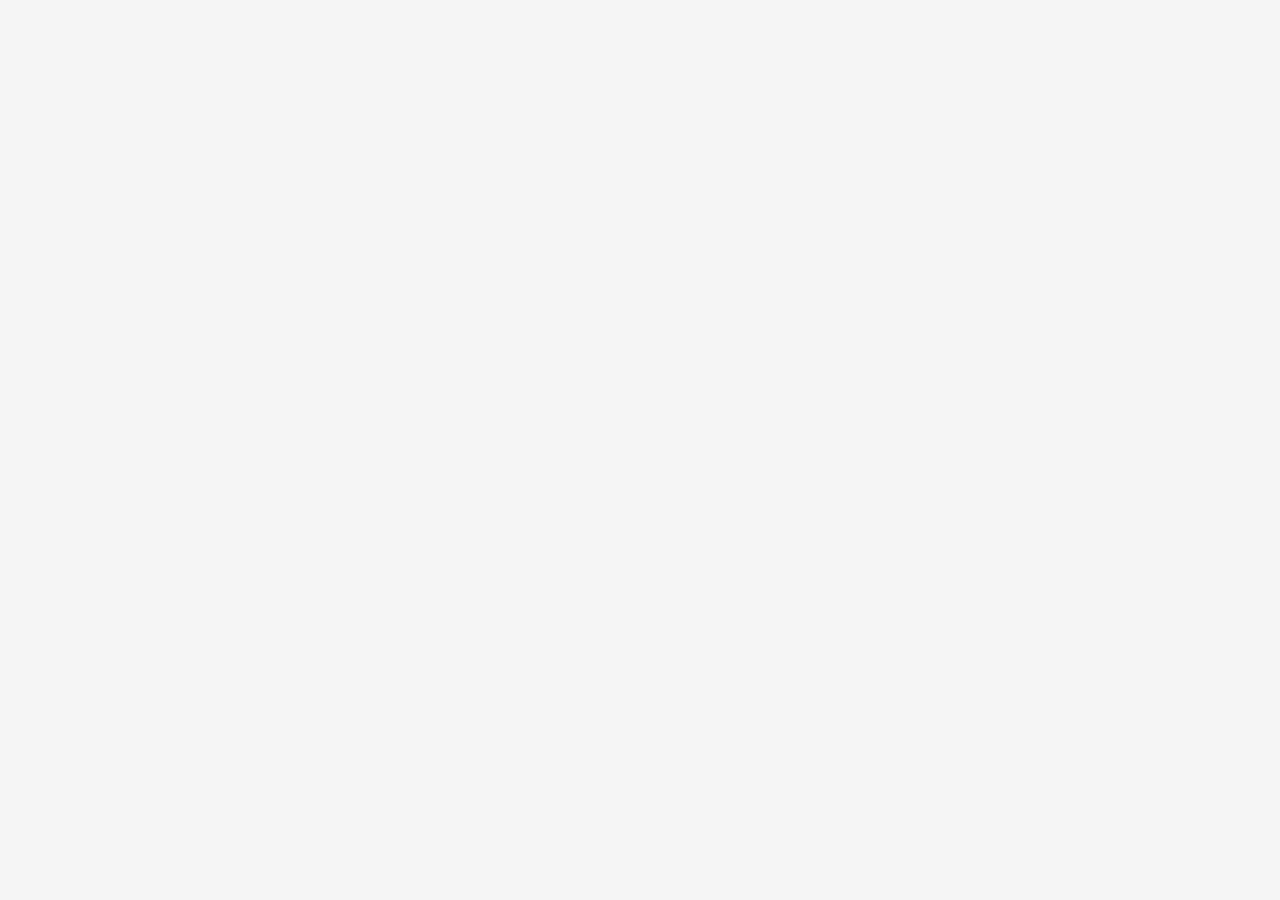
==== commit 4b7c9690: "image editing" ====
--- a/admin.html
+++ b/admin.html
@@ -2,501 +2,1204 @@
 <html lang="en">
 <head>
     <meta charset="UTF-8">
-    <meta name="viewport" content="width=device-width, initial-scale=1.0">
-    <title>Admin Dashboard - Shey Eugene's Welding Center</title>
+    <meta name="viewport" content="width=device-width, initial-scale=1.0, viewport-fit=cover, maximum-scale=1.0, user-scalable=no">
+    <title>Admin Portal - Metal Fabrication</title>
     <link rel="preconnect" href="https://fonts.googleapis.com">
-    <link href="https://fonts.googleapis.com/css2?family=Bebas+Neue&family=DM+Sans:wght@300;400;500;600&display=swap" rel="stylesheet">
+    <link rel="preconnect" href="https://fonts.gstatic.com" crossorigin>
+    <link href="https://fonts.googleapis.com/css2?family=Outfit:wght@400;500;600;700&display=swap" rel="stylesheet">
     <link rel="stylesheet" href="https://cdnjs.cloudflare.com/ajax/libs/font-awesome/6.4.0/css/all.min.css">
-    <!-- Bootstrap CSS (downloaded locally) -->
-    <link rel="stylesheet" href="bootstrap/css/bootstrap.min.css">
-    <!-- Custom CSS -->
-    <link rel="stylesheet" href="css/style.css">
     <style>
+        * {
+            margin: 0;
+            padding: 0;
+            box-sizing: border-box;
+        }
+
         :root {
-            --bg: #E0E0E0;
-            --bg2: #D3D3D3;
+            --primary: #FFA827;
+            --primary-light: #FFB74D;
+            --primary-dark: #FF8C00;
+            --bg: #F5F5F5;
             --surface: #FFFFFF;
             --text: #333333;
-            --text2: #666666;
-            --accent: #FFA827;
-            --accent2: #FFB74D;
-            --border: rgba(0, 0, 0, 0.10);
-            --card-shadow: 0 2px 8px rgba(0, 0, 0, 0.08);
-        }
-        
-        body {
+            --text-light: #666666;
+            --border: #E0E0E0;
+            --success: #36D896;
+            --error: #FF4D6A;
+            --warning: #FFB02E;
+            --info: #4DB8FF;
+        }
+
+        html, body {
+            width: 100%;
+            height: 100%;
+            font-family: 'Outfit', sans-serif;
             background-color: var(--bg);
-            font-family: 'DM Sans', sans-serif;
             color: var(--text);
-        }
-        
-        .navbar {
-            background: linear-gradient(135deg, var(--bg) 0%, var(--bg2) 100%) !important;
+            -webkit-font-smoothing: antialiased;
+            -webkit-tap-highlight-color: transparent;
+            overflow-x: hidden;
+        }
+
+        /* ============= TOPNAV ============= */
+        .topnav {
+            position: sticky;
+            top: 0;
+            z-index: 100;
+            background: var(--surface);
+            border-bottom: 1px solid var(--border);
+            padding: 0.75rem;
+            display: flex;
+            align-items: center;
+            justify-content: space-between;
+            gap: 1rem;
+            box-shadow: 0 2px 8px rgba(0, 0, 0, 0.08);
+        }
+
+        .topnav-brand {
+            display: flex;
+            align-items: center;
+            gap: 0.5rem;
+            font-size: 1.1rem;
+            font-weight: 700;
+            color: var(--primary);
+            text-decoration: none;
+            flex-shrink: 0;
+        }
+
+        .topnav-brand i {
+            font-size: 1.3rem;
+        }
+
+        .topnav-actions {
+            display: flex;
+            gap: 0.5rem;
+            flex-shrink: 0;
+        }
+
+        .btn-icon {
+            width: 40px;
+            height: 40px;
+            border-radius: 8px;
+            border: none;
+            background: var(--bg);
+            color: var(--text);
+            cursor: pointer;
+            display: flex;
+            align-items: center;
+            justify-content: center;
+            font-size: 1rem;
+            transition: all 0.2s ease;
+            -webkit-appearance: none;
+        }
+
+        .btn-icon:active {
+            background: var(--border);
+            transform: scale(0.9);
+        }
+
+        /* ============= CONTAINER ============= */
+        .container {
+            width: 100%;
+            max-width: 100%;
+            margin: 0 auto;
+            padding: 1rem;
+        }
+
+        @media (min-width: 600px) {
+            .container {
+                max-width: 800px;
+                padding: 1.5rem;
+            }
+        }
+
+        /* ============= CARDS ============= */
+        .card {
+            background: var(--surface);
+            border-radius: 12px;
+            border: 1px solid var(--border);
+            margin-bottom: 1.5rem;
+            overflow: hidden;
             box-shadow: 0 2px 8px rgba(0, 0, 0, 0.05);
+            display: flex;
+            flex-direction: column;
+        }
+
+        .card-header {
+            background: linear-gradient(135deg, var(--primary) 0%, var(--primary-light) 100%);
+            color: white;
+            padding: 1rem;
             border-bottom: 1px solid var(--border);
         }
-        
-        .navbar-brand {
-            font-size: 1.5rem;
-            font-weight: 700;
-            color: var(--accent) !important;
-        }
-        
-        .navbar-brand i {
-            margin-right: 0.5rem;
-        }
-        
-        .navbar-nav .nav-link {
-            color: var(--text) !important;
+
+        .card-header h2 {
+            font-size: 1rem;
             font-weight: 600;
-            text-transform: uppercase;
+            margin: 0;
+            display: flex;
+            align-items: center;
+            gap: 0.5rem;
+        }
+
+        .card-header p {
+            font-size: 0.8rem;
+            opacity: 0.9;
+            margin: 0.4rem 0 0 1.6rem;
+        }
+
+        .card-body {
+            padding: 1rem;
+            flex: 1;
+        }
+
+        /* ============= FORM ELEMENTS ============= */
+        .form-group {
+            margin-bottom: 1.25rem;
+        }
+
+        .form-group:last-child {
+            margin-bottom: 0;
+        }
+
+        label {
+            display: block;
+            font-weight: 600;
+            font-size: 0.85rem;
+            color: var(--text);
+            margin-bottom: 0.4rem;
+        }
+
+        input[type="text"],
+        input[type="tel"],
+        input[type="number"],
+        input[type="file"],
+        input[type="url"],
+        textarea,
+        select {
+            width: 100%;
+            padding: 0.65rem;
+            border: 1px solid var(--border);
+            border-radius: 8px;
+            font-family: 'Outfit', sans-serif;
+            font-size: 0.95rem;
+            color: var(--text);
+            background: var(--surface);
+            -webkit-appearance: none;
+            appearance: none;
+            transition: all 0.2s ease;
+        }
+
+        input[type="text"]:focus,
+        input[type="tel"]:focus,
+        input[type="number"]:focus,
+        input[type="file"]:focus,
+        input[type="url"]:focus,
+        textarea:focus,
+        select:focus {
+            outline: none;
+            border-color: var(--primary);
+            box-shadow: 0 0 0 3px rgba(255, 168, 39, 0.1);
+        }
+
+        textarea {
+            resize: vertical;
+            min-height: 80px;
+        }
+
+        small {
+            display: block;
+            color: var(--text-light);
+            font-size: 0.8rem;
+            margin-top: 0.3rem;
+        }
+
+        /* ============= BUTTONS ============= */
+        .btn {
+            padding: 0.7rem 1.25rem;
+            border: none;
+            border-radius: 8px;
+            font-family: 'Outfit', sans-serif;
+            font-weight: 600;
             font-size: 0.9rem;
-        }
-        
-        .navbar-nav .nav-link:hover {
-            color: var(--accent) !important;
-        }
-        
-        .admin-heading {
-            font-family: 'Bebas Neue', sans-serif;
-            font-size: 3.5rem;
+            cursor: pointer;
+            transition: all 0.2s ease;
+            -webkit-appearance: none;
+            appearance: none;
+            display: inline-flex;
+            align-items: center;
+            justify-content: center;
+            gap: 0.4rem;
+            min-height: 40px;
+        }
+
+        .btn-primary {
+            background: var(--primary);
+            color: white;
+            width: 100%;
+        }
+
+        .btn-primary:active {
+            background: var(--primary-dark);
+            transform: scale(0.96);
+        }
+
+        .btn-primary:disabled {
+            opacity: 0.6;
+            cursor: not-allowed;
+        }
+
+        .btn-secondary {
+            background: var(--border);
             color: var(--text);
+        }
+
+        .btn-secondary:active {
+            background: #d0d0d0;
+        }
+
+        .btn-danger {
+            background: var(--error);
+            color: white;
+        }
+
+        .btn-danger:active {
+            background: #E63B54;
+        }
+
+        .btn-group {
+            display: flex;
+            gap: 0.5rem;
+        }
+
+        .btn-group .btn {
+            flex: 1;
+        }
+
+        /* ============= UPLOAD ZONE ============= */
+        .upload-zone {
+            border: 2px dashed var(--primary);
+            border-radius: 12px;
+            padding: 1.5rem 1rem;
             text-align: center;
-            margin: 3rem 0 1rem 0;
-            letter-spacing: 2px;
-            text-shadow: 0 0 20px rgba(255, 168, 39, 0.15);
-        }
-        
-        .admin-subheading {
-            text-align: center;
-            color: var(--text2);
-            font-size: 1.1rem;
-            margin-bottom: 3rem;
-            font-weight: 500;
-        }
-        
-        .card {
+            background: rgba(255, 168, 39, 0.05);
+            cursor: pointer;
+            transition: all 0.2s ease;
+        }
+
+        .upload-zone:active,
+        .upload-zone.active {
+            border-color: var(--primary-dark);
+            background: rgba(255, 168, 39, 0.15);
+        }
+
+        .upload-zone i {
+            font-size: 2rem;
+            color: var(--primary);
+            margin-bottom: 0.5rem;
+            display: block;
+        }
+
+        .upload-zone p {
+            color: var(--text);
+            font-weight: 600;
+            margin: 0;
+            font-size: 0.9rem;
+        }
+
+        .upload-zone small {
+            color: var(--text-light);
+            font-size: 0.8rem;
+        }
+
+        input[type="file"] {
+            display: none;
+        }
+
+        /* ============= GALLERY GRID ============= */
+        .gallery-grid {
+            display: grid;
+            grid-template-columns: 1fr;
+            gap: 1.25rem;
+            margin: 0;
+            width: 100%;
+        }
+
+        /* Videos ALWAYS stay 1 column (full width) */
+        .gallery-grid.video-grid {
+            grid-template-columns: 1fr !important;
+        }
+
+        /* Tablet and up: 2 columns for images */
+        @media (min-width: 600px) {
+            .gallery-grid {
+                grid-template-columns: repeat(2, 1fr);
+            }
+
+            /* Videos always stay 1 column (full width) even on tablet */
+            .gallery-grid.video-grid {
+                grid-template-columns: 1fr !important;
+            }
+        }
+
+        .gallery-item {
+            background: white;
             border: 1px solid var(--border);
             border-radius: 12px;
+            overflow: hidden;
+            box-shadow: 0 2px 8px rgba(0, 0, 0, 0.05);
+            display: flex;
+            flex-direction: column;
+            width: 100%;
+            min-width: 0;
+        }
+
+        .gallery-item-image {
+            width: 100%;
+            height: auto;
+            aspect-ratio: 4/3;
+            object-fit: cover;
+            background: #f0f0f0;
+            display: block;
+        }
+
+        .gallery-item-content {
+            padding: 0.75rem;
+            flex: 1;
+            display: flex;
+            flex-direction: column;
+        }
+
+        .gallery-item-content input,
+        .gallery-item-content textarea {
+            font-size: 0.85rem;
+        }
+
+        .gallery-item-content .form-group {
+            margin-bottom: 0.5rem;
+        }
+
+        .gallery-item-actions {
+            display: flex;
+            gap: 0.4rem;
+            margin-top: 0.75rem;
+        }
+
+        .gallery-item-actions .btn {
+            flex: 1;
+            padding: 0.55rem;
+            font-size: 0.8rem;
+        }
+
+        /* ============= TOASTS ============= */
+        .toast-shelf {
+            position: fixed;
+            bottom: 1rem;
+            left: 0.75rem;
+            right: 0.75rem;
+            z-index: 1000;
+            display: flex;
+            flex-direction: column;
+            gap: 0.5rem;
+        }
+
+        .toast {
             background: var(--surface);
-            box-shadow: var(--card-shadow);
-            margin-bottom: 3rem;
-            transition: all 0.3s ease;
-        }
-        
-        .card:hover {
-            box-shadow: 0 4px 16px rgba(0, 0, 0, 0.12);
-        }
-        
-        .card-header {
-            background: linear-gradient(135deg, var(--accent) 0%, var(--accent2) 100%) !important;
-            color: white !important;
+            border-radius: 8px;
+            padding: 0.75rem 1rem;
+            box-shadow: 0 4px 12px rgba(0, 0, 0, 0.15);
+            border-left: 4px solid var(--info);
+            display: flex;
+            align-items: center;
+            gap: 0.5rem;
+            animation: slideIn 0.3s ease;
+            font-size: 0.85rem;
+        }
+
+        .toast i {
+            font-size: 1rem;
+            flex-shrink: 0;
+        }
+
+        .toast.success {
+            border-left-color: var(--success);
+            color: var(--success);
+        }
+
+        .toast.error {
+            border-left-color: var(--error);
+            color: var(--error);
+        }
+
+        .toast.warning {
+            border-left-color: var(--warning);
+            color: var(--warning);
+        }
+
+        .toast.info {
+            border-left-color: var(--info);
+            color: var(--info);
+        }
+
+        @keyframes slideIn {
+            from {
+                transform: translateY(100%);
+                opacity: 0;
+            }
+            to {
+                transform: translateY(0);
+                opacity: 1;
+            }
+        }
+
+        /* ============= MODALS ============= */
+        .modal-backdrop {
+            display: none;
+            position: fixed;
+            top: 0;
+            left: 0;
+            right: 0;
+            bottom: 0;
+            background: rgba(0, 0, 0, 0.6);
+            z-index: 999;
+        }
+
+        .modal-backdrop.open {
+            display: flex;
+            align-items: flex-end;
+            justify-content: center;
+        }
+
+        .modal-dialog {
+            background: var(--surface);
+            border-radius: 16px 16px 0 0;
+            max-width: 500px;
+            width: 100%;
+            max-height: 85vh;
+            overflow-y: auto;
+            animation: slideUp 0.3s ease;
+        }
+
+        .modal-header {
+            padding: 1rem;
             border-bottom: 1px solid var(--border);
-            border-radius: 12px 12px 0 0;
-            padding: 1.5rem;
-        }
-        
-        .card-body {
-            padding: 2rem;
-        }
-        
-        .settings-row {
-            margin-bottom: 3rem;
-        }
-        
-        .form-label {
-            font-weight: 600;
-            color: var(--text);
-            margin-bottom: 0.75rem;
-        }
-        
-        .form-control {
-            border: 1px solid var(--border);
-            border-radius: 8px;
-            padding: 0.75rem;
-            color: var(--text);
-        }
-        
-        .form-control:focus {
-            border-color: var(--accent);
-            box-shadow: 0 0 0 3px rgba(255, 168, 39, 0.15);
-        }
-        
-        .btn-primary {
-            background: var(--accent) !important;
+            display: flex;
+            align-items: center;
+            justify-content: space-between;
+            position: sticky;
+            top: 0;
+            background: var(--surface);
+            z-index: 10;
+        }
+
+        .modal-header h2 {
+            font-size: 1rem;
+            margin: 0;
+        }
+
+        .modal-close {
+            background: none;
             border: none;
-            font-weight: 600;
-            border-radius: 8px;
-            padding: 0.85rem 1.75rem;
-            transition: all 0.3s ease;
-        }
-        
-        .btn-primary:hover {
-            background: var(--accent2) !important;
-            transform: translateY(-2px);
-            box-shadow: 0 4px 12px rgba(255, 168, 39, 0.3);
-        }
-        
-        #adminGalleryContainer {
-            display: grid;
-            grid-template-columns: repeat(3, 1fr);
-            gap: 2.5rem;
-            padding: 2rem 0;
-            margin: 0 auto;
-            max-width: 1200px;
-        }
-        
-        #adminVideosContainer {
+            font-size: 1.3rem;
+            cursor: pointer;
+            color: var(--text-light);
+            padding: 0;
+            width: 36px;
+            height: 36px;
+            display: flex;
+            align-items: center;
+            justify-content: center;
+        }
+
+        .modal-body {
+            padding: 1rem;
+        }
+
+        .modal-footer {
+            padding: 1rem;
+            border-top: 1px solid var(--border);
+            display: flex;
+            gap: 0.5rem;
+            position: sticky;
+            bottom: 0;
+            background: var(--surface);
+            z-index: 10;
+        }
+
+        @keyframes slideUp {
+            from {
+                transform: translateY(100%);
+                opacity: 0;
+            }
+            to {
+                transform: translateY(0);
+                opacity: 1;
+            }
+        }
+
+        /* ============= UTILITY ============= */
+        .hidden {
+            display: none !important;
+        }
+
+        .mt-2 {
+            margin-top: 1rem;
+        }
+
+        .grid-cols-2 {
             display: grid;
             grid-template-columns: repeat(2, 1fr);
-            gap: 2.5rem;
-            padding: 2rem 0;
-            margin: 0 auto;
-            max-width: 1200px;
-        }
-        
-        .admin-container {
-            max-width: 1400px;
-            margin: 0 auto;
-            padding: 0 2rem;
-        }
-        
-        footer {
-            background: linear-gradient(180deg, var(--bg2) 0%, var(--bg) 100%);
-            color: var(--text);
-            border-top: 1px solid var(--border);
-            padding: 3rem 2rem;
-            text-align: center;
-            margin-top: 4rem;
-        }
-        
-        footer p {
-            margin: 0.5rem 0;
-            font-size: 0.95rem;
-        }
-        
-        footer a {
-            color: var(--accent);
-            text-decoration: none;
-            font-weight: 600;
-        }
-        
-        footer a:hover {
-            text-decoration: underline;
-        }
-        
-        .divider {
-            height: 2px;
-            background: linear-gradient(90deg, transparent, var(--accent), transparent);
-            margin: 0.5rem 0;
-        }
-        
-        /* Upload feedback styles */
-        .upload-progress {
+            gap: 0.75rem;
+        }
+
+        @media (max-width: 480px) {
+            .grid-cols-2 {
+                grid-template-columns: 1fr;
+            }
+        }
+
+        .progress-bar {
             width: 100%;
-            height: 6px;
-            background: #e9ecef;
-            border-radius: 3px;
+            height: 4px;
+            background: var(--border);
+            border-radius: 2px;
             overflow: hidden;
-            margin: 1rem 0;
-        }
-        
-        .upload-progress-bar {
+            margin: 0.6rem 0;
+        }
+
+        .progress-bar-fill {
             height: 100%;
-            background: linear-gradient(90deg, var(--accent), var(--accent2));
+            background: linear-gradient(90deg, var(--primary), var(--primary-light));
             width: 0%;
             transition: width 0.3s ease;
-            border-radius: 3px;
-            box-shadow: 0 0 10px rgba(255, 168, 39, 0.5);
-        }
-        
-        .upload-status {
-            display: inline-block;
-            padding: 0.5rem 1rem;
-            border-radius: 6px;
-            font-size: 0.85rem;
-            font-weight: 600;
-            margin: 0.5rem 0;
-        }
-        
-        .upload-status.success {
-            background: #d4edda;
-            color: #155724;
-            border: 1px solid #c3e6cb;
-        }
-        
-        .upload-status.error {
-            background: #f8d7da;
-            color: #721c24;
-            border: 1px solid #f5c6cb;
-        }
-        
-        .upload-status.info {
-            background: #d1ecf1;
-            color: #0c5460;
-            border: 1px solid #bee5eb;
-        }
-        
-        .upload-status.warning {
-            background: #fff3cd;
-            color: #856404;
-            border: 1px solid #ffeeba;
-        }
-        
-        .btn-disabled {
-            opacity: 0.6;
-            cursor: not-allowed;
-        }
-        
-        .upload-info-box {
-            background: #f0f8ff;
-            border-left: 4px solid var(--accent);
-            padding: 1rem;
-            border-radius: 6px;
-            margin: 1rem 0;
-            font-size: 0.9rem;
-        }
-        
-        .upload-info-box i {
-            color: var(--accent);
-            margin-right: 0.5rem;
-        }
-        
-        .file-input-label {
-            display: block;
-            padding: 2rem;
-            border: 2px dashed var(--accent);
-            border-radius: 8px;
-            text-align: center;
-            cursor: pointer;
-            transition: all 0.3s ease;
-            background: rgba(255, 168, 39, 0.05);
-        }
-        
-        .file-input-label:hover {
-            border-color: var(--accent2);
-            background: rgba(255, 168, 39, 0.1);
-            transform: translateY(-2px);
-        }
-        
-        .file-input-label.active {
-            border-color: var(--accent);
-            background: rgba(255, 168, 39, 0.15);
-        }
-        
-        @keyframes spin {
-            0% { transform: rotate(0deg); }
-            100% { transform: rotate(360deg); }
-        }
-        
-        .fa-spinner {
-            animation: spin 1s linear infinite;
-        }
-        
-        .status-indicator {
-            display: inline-block;
-            width: 12px;
-            height: 12px;
-            border-radius: 50%;
-            margin-left: 0.5rem;
-            animation: pulse 2s ease-in-out infinite;
-        }
-        
-        .status-indicator.green {
-            background: #28a745;
-        }
-        
-        .status-indicator.orange {
-            background: #ffc107;
-        }
-        
-        .status-indicator.red {
-            background: #e74c3c;
-        }
-        
-        @keyframes pulse {
-            0%, 100% { opacity: 1; }
-            50% { opacity: 0.5; }
-        }
-        
-        @media (max-width: 768px) {
-            #adminGalleryContainer {
-                grid-template-columns: repeat(2, 1fr);
-            }
-            
-            .admin-heading {
-                font-size: 2.5rem;
-            }
-            
-            /* Stack settings and add new item on tablet */
-            .settings-row {
-                grid-template-columns: 1fr !important;
-            }
-        }
-        
-        @media (max-width: 480px) {
-            #adminGalleryContainer {
-                grid-template-columns: 1fr;
-            }
-        }
-    </style>
+        }
 </head>
 <body>
-    <!-- Navigation Bar -->
-    <nav class="navbar navbar-expand-lg sticky-top">
-        <div class="container-fluid" style="padding: 0 2rem;">
-            <a class="navbar-brand" href="index.html">
-                <i class="fas fa-cog"></i>Admin Dashboard
-            </a>
-            <button class="navbar-toggler" type="button" data-bs-toggle="collapse" data-bs-target="#navbarNav">
-                <span class="navbar-toggler-icon"></span>
+    <!-- Navigation -->
+    <div class="topnav">
+        <a class="topnav-brand" href="index.html">
+            <i class="fas fa-tools"></i> Admin
+        </a>
+        <div class="topnav-actions">
+            <button class="btn-icon" onclick="refreshData()" title="Refresh">
+                <i class="fas fa-sync-alt"></i>
             </button>
-            <div class="collapse navbar-collapse" id="navbarNav">
-                <ul class="navbar-nav ms-auto">
-                    <li class="nav-item"><a class="nav-link" href="index.html">← Back to Gallery</a></li>
-                </ul>
+            <button class="btn-icon" onclick="goBack()" title="Back">
+                <i class="fas fa-arrow-left"></i>
+            </button>
+        </div>
+    </div>
+
+    <!-- Main Container -->
+    <div class="container">
+        <!-- ============= IMAGES SECTION ============= -->
+        <div class="card">
+            <div class="card-header">
+                <h2><i class="fas fa-images"></i> Add Images</h2>
+                <p id="imageCount">0 images</p>
+            </div>
+            <div class="card-body">
+                <!-- Upload Zone -->
+                <div class="upload-zone" onclick="document.getElementById('imageInput').click()">
+                    <i class="fas fa-cloud-upload-alt"></i>
+                    <p>Tap to add image</p>
+                    <small>From gallery or camera</small>
+                </div>
+                <input type="file" id="imageInput" accept="image/*" onchange="handleImageSelect(event)">
+
+                <!-- Image Details Form -->
+                <div id="imageFormSection" class="hidden">
+                    <div class="form-group">
+                        <label>Product Title</label>
+                        <input type="text" id="imageTitle" placeholder="e.g., Steel Gate">
+                        <small>Describe your product</small>
+                    </div>
+                    <div class="form-group">
+                        <label>Price (FCFA)</label>
+                        <input type="text" id="imagePrice" placeholder="e.g., 50,000">
+                        <small>Enter the selling price</small>
+                    </div>
+                    <button class="btn btn-primary" onclick="saveImage()">
+                        <i class="fas fa-save"></i> Save Image
+                    </button>
+                </div>
+
+                <div id="imagesList" style="margin-top: 1rem;"></div>
             </div>
         </div>
-    </nav>
-
-    <div class="container" style="padding: 2rem 3rem; max-width: 1400px; margin: 0 auto;">
-        <h1 class="admin-heading">ADMIN DASHBOARD</h1>
-        <p class="admin-subheading">Manage your welding gallery and business settings</p>
-        <div class="divider"></div>
-
-        <!-- Settings and Upload Row -->
-        <div class="settings-row" style="display: grid; grid-template-columns: 1fr 1fr; gap: 2rem; margin-bottom: 2rem;">
-            <!-- Settings Section -->
-            <div class="card">
-                <div class="card-header">
-                    <h5 class="mb-0"><i class="fas fa-cogs"></i> Business Settings</h5>
+
+        <!-- ============= VIDEOS SECTION ============= -->
+        <div class="card">
+            <div class="card-header">
+                <h2><i class="fas fa-video"></i> Add Videos</h2>
+                <p id="videoCount">0 videos</p>
+            </div>
+            <div class="card-body">
+                <!-- Tab Selection -->
+                <div class="grid-cols-2">
+                    <button class="btn btn-secondary" id="videoLocalTab" onclick="switchVideoTab('local')" style="border: 2px solid var(--primary);">
+                        <i class="fas fa-file-video"></i> Upload
+                    </button>
+                    <button class="btn btn-secondary" id="videoYoutubeTab" onclick="switchVideoTab('youtube')">
+                        <i class="fab fa-youtube"></i> YouTube
+                    </button>
                 </div>
-                <div class="card-body">
-                    <div class="mb-3">
-                        <label for="businessPhone" class="form-label">WhatsApp Phone Number (with country code, e.g., +237676866995)</label>
-                        <input type="tel" class="form-control" id="businessPhone" placeholder="+237676866995" value="+237676866995">
+
+                <!-- Local Video Upload -->
+                <div id="videoLocalSection">
+                    <div class="upload-zone mt-2" onclick="document.getElementById('videoInput').click()">
+                        <i class="fas fa-cloud-upload-alt"></i>
+                        <p>Tap to select video</p>
+                        <small>MP4, WebM supported</small>
                     </div>
-                    <button class="btn btn-primary" onclick="saveSettings()"><i class="fas fa-save"></i> Save Settings</button>
+                    <input type="file" id="videoInput" accept="video/*" onchange="handleVideoSelect(event)">
+
+                    <div id="videoFormSection" class="hidden">
+                        <div class="form-group">
+                            <label>Video Title</label>
+                            <input type="text" id="videoTitle" placeholder="e.g., Welding Process">
+                            <small>Give your video a clear name</small>
+                        </div>
+                        <div class="form-group">
+                            <label>Description</label>
+                            <textarea id="videoDesc" placeholder="Describe your video..."></textarea>
+                        </div>
+                        <div id="videoProgress" class="hidden">
+                            <p style="font-size: 0.85rem; margin-bottom: 0.3rem;" id="videoProgressText">Uploading...</p>
+                            <div class="progress-bar">
+                                <div class="progress-bar-fill" id="videoProgressBar"></div>
+                            </div>
+                        </div>
+                        <button class="btn btn-primary" id="saveVideoBtn" onclick="saveVideo()">
+                            <i class="fas fa-save"></i> Save Video
+                        </button>
+                    </div>
                 </div>
-            </div>
-
-            <!-- Upload Section -->
-            <div class="card">
-                <div class="card-header">
-                    <h5 class="mb-0"><i class="fas fa-image"></i> Upload New Image</h5>
-                    <small style="color: rgba(255,255,255,0.8); display: block; margin-top: 0.5rem;">Add a new item to your gallery</small>
+
+                <!-- YouTube URL -->
+                <div id="videoYoutubeSection" class="hidden">
+                    <div class="form-group mt-2">
+                        <label>YouTube URL</label>
+                        <input type="url" id="youtubeUrl" placeholder="https://youtube.com/watch?v=..." onchange="previewYoutube()">
+                        <small>Paste YouTube link</small>
+                    </div>
+                    <div id="youtubePreview" class="hidden">
+                        <iframe id="youtubeFrame" style="width: 100%; height: 180px; border: none; border-radius: 8px; margin: 0.75rem 0;"></iframe>
+                    </div>
+                    <div class="form-group">
+                        <label>Video Title</label>
+                        <input type="text" id="youtubeTitle" placeholder="e.g., Metalwork Project">
+                    </div>
+                    <div class="form-group">
+                        <label>Description</label>
+                        <textarea id="youtubeDesc" placeholder="Describe this video..."></textarea>
+                    </div>
+                    <button class="btn btn-primary" onclick="saveYoutube()">
+                        <i class="fab fa-youtube"></i> Add Video
+                    </button>
                 </div>
-                <div class="card-body">
-                    <div class="mb-3">
-                        <label for="newItemTitle" class="form-label">Item Title</label>
-                        <input type="text" class="form-control" id="newItemTitle" placeholder="e.g., Stainless Steel Gate">
-                        <small class="text-muted">Describe your welding project</small>
-                    </div>
-                    <div class="mb-3">
-                        <label for="newItemPrice" class="form-label">Price (FCFA)</label>
-                        <input type="text" class="form-control" id="newItemPrice" placeholder="e.g., 50,000">
-                        <small class="text-muted">Enter the price for this project</small>
-                    </div>
-                    <div class="mb-3">
-                        <label for="newItemImage" class="form-label">Select Image File</label>
-                        <input type="file" class="form-control" id="newItemImage" accept="image/*">
-                        <small class="text-muted">Supported formats: JPG, PNG, WebP (Max 5MB)</small>
-                    </div>
-                    <div style="background: #f0f8ff; border-left: 4px solid #FFA827; padding: 1rem; border-radius: 6px; margin-bottom: 1rem; font-size: 0.9rem;">
-                        <i class="fas fa-info-circle" style="color: #FFA827;"></i> Note: If gallery is full, the oldest item will be automatically replaced
-                    </div>
-                    <button class="btn btn-primary w-100" onclick="addNewItem()"><i class="fas fa-image"></i> Add Item to Gallery</button>
-                </div>
+
+                <div id="videosList" style="margin-top: 1rem;"></div>
             </div>
         </div>
 
-        <!-- Gallery Management Section -->
+        <!-- ============= SETTINGS SECTION ============= -->
         <div class="card">
             <div class="card-header">
-                <h5 class="mb-0"><i class="fas fa-images"></i> Manage Gallery Items</h5>
-                <small style="color: rgba(255,255,255,0.8); display: block; margin-top: 0.5rem;">Edit, update, or delete existing gallery items</small>
+                <h2><i class="fas fa-sliders-h"></i> Settings</h2>
             </div>
             <div class="card-body">
-                <div id="adminGalleryContainer">
-                    <!-- Gallery items loaded here -->
+                <div class="form-group">
+                    <label>WhatsApp Number</label>
+                    <input type="tel" id="businessPhone" placeholder="+237XXXXXXXXX">
+                    <small>With country code (for inquiries)</small>
                 </div>
+                <div class="form-group">
+                    <label>Business Name</label>
+                    <input type="text" id="businessName" placeholder="Your business name">
+                </div>
+                <button class="btn btn-primary" onclick="saveSettings()">
+                    <i class="fas fa-save"></i> Save Settings
+                </button>
             </div>
         </div>
 
-        <!-- Video Upload Section -->
-        <div class="card">
-            <div class="card-header">
-                <h5 class="mb-0"><i class="fas fa-video"></i> Upload New Video</h5>
-                <small style="color: rgba(255,255,255,0.8); display: block; margin-top: 0.5rem;">Add videos to showcase your welding projects</small>
+        <!-- Spacer -->
+        <div style="height: 2rem;"></div>
+    </div>
+
+    <!-- Toast Container -->
+    <div class="toast-shelf" id="toastShelf"></div>
+
+    <!-- Modal -->
+    <div class="modal-backdrop" id="modalBackdrop" onclick="if(event.target === this) closeModal()">
+        <div class="modal-dialog">
+            <div class="modal-header">
+                <h2 id="modalTitle"></h2>
+                <button class="modal-close" onclick="closeModal()">×</button>
             </div>
-            <div class="card-body">
-                <div class="mb-3">
-                    <label for="newVideoTitle" class="form-label">Video Title</label>
-                    <input type="text" class="form-control" id="newVideoTitle" placeholder="e.g., Custom Gate Welding Process">
-                    <small class="text-muted">Give your video a meaningful title</small>
+            <div class="modal-body" id="modalBody"></div>
+            <div class="modal-footer" id="modalFooter"></div>
+        </div>
+    </div>
+
+    <!-- JavaScript -->
+    <script>
+        // ============= STORAGE MANAGEMENT =============
+        const GALLERY_KEY = 'beli_gallery_v2';
+        const VIDEOS_KEY = 'beli_videos_v2';
+        const SETTINGS_KEY = 'beli_settings';
+
+        // ============= INITIALIZATION =============
+        window.addEventListener('DOMContentLoaded', () => {
+            loadSettings();
+            loadGallery();
+            loadVideos();
+        });
+
+        // ============= TOAST NOTIFICATIONS =============
+        function showToast(message, type = 'info') {
+            const shelf = document.getElementById('toastShelf');
+            const toast = document.createElement('div');
+            toast.className = `toast ${type}`;
+            toast.innerHTML = `
+                <i class="fas fa-${type === 'success' ? 'check-circle' : type === 'error' ? 'times-circle' : type === 'warning' ? 'exclamation-triangle' : 'info-circle'}"></i>
+                <span>${message}</span>
+            `;
+            shelf.appendChild(toast);
+
+            setTimeout(() => {
+                toast.remove();
+            }, 4000);
+        }
+
+        // ============= MODAL =============
+        function openModal(title, body, footerHtml = '') {
+            document.getElementById('modalTitle').textContent = title;
+            document.getElementById('modalBody').innerHTML = body;
+            document.getElementById('modalFooter').innerHTML = footerHtml;
+            document.getElementById('modalBackdrop').classList.add('open');
+        }
+
+        function closeModal() {
+            document.getElementById('modalBackdrop').classList.remove('open');
+        }
+
+        // ============= SETTINGS =============
+        function loadSettings() {
+            const settings = JSON.parse(localStorage.getItem(SETTINGS_KEY) || '{}');
+            document.getElementById('businessPhone').value = settings.phone || '';
+            document.getElementById('businessName').value = settings.name || '';
+        }
+
+        function saveSettings() {
+            const settings = {
+                phone: document.getElementById('businessPhone').value,
+                name: document.getElementById('businessName').value
+            };
+            localStorage.setItem(SETTINGS_KEY, JSON.stringify(settings));
+            showToast('✓ Settings saved!', 'success');
+        }
+
+        // ============= IMAGE HANDLING =============
+        let currentImageFile = null;
+        let compressedImageData = null;
+
+        function handleImageSelect(event) {
+            const file = event.target.files[0];
+            if (!file) return;
+
+            currentImageFile = file;
+            document.getElementById('imageFormSection').classList.remove('hidden');
+            document.getElementById('imageInput').value = '';
+
+            // Compress image
+            const reader = new FileReader();
+            reader.onload = (e) => {
+                const img = new Image();
+                img.onload = () => {
+                    const canvas = document.createElement('canvas');
+                    let width = img.width;
+                    let height = img.height;
+
+                    // Max width 800px
+                    if (width > 800) {
+                        height = Math.round(height * 800 / width);
+                        width = 800;
+                    }
+
+                    canvas.width = width;
+                    canvas.height = height;
+                    const ctx = canvas.getContext('2d');
+                    ctx.drawImage(img, 0, 0, width, height);
+                    compressedImageData = canvas.toDataURL('image/jpeg', 0.8);
+                };
+                img.src = e.target.result;
+            };
+            reader.readAsDataURL(file);
+        }
+
+        function saveImage() {
+            const title = document.getElementById('imageTitle').value.trim();
+            const price = document.getElementById('imagePrice').value.trim();
+
+            if (!title) {
+                showToast('Please enter a product title', 'error');
+                return;
+            }
+            if (!price) {
+                showToast('Please enter a price', 'error');
+                return;
+            }
+            if (!compressedImageData) {
+                showToast('Please select an image', 'error');
+                return;
+            }
+
+            let gallery = JSON.parse(localStorage.getItem(GALLERY_KEY) || '[]');
+
+            // Keep only 6 items max
+            if (gallery.length >= 6) {
+                gallery.shift();
+            }
+
+            gallery.push({
+                id: Date.now() + Math.random(),
+                title,
+                price,
+                image: compressedImageData,
+                date: new Date().toISOString()
+            });
+
+            localStorage.setItem(GALLERY_KEY, JSON.stringify(gallery));
+            showToast('✓ Image added to gallery!', 'success');
+
+            // Reset form
+            document.getElementById('imageTitle').value = '';
+            document.getElementById('imagePrice').value = '';
+            document.getElementById('imageFormSection').classList.add('hidden');
+            currentImageFile = null;
+            compressedImageData = null;
+
+            loadGallery();
+        }
+
+        function loadGallery() {
+            const gallery = JSON.parse(localStorage.getItem(GALLERY_KEY) || '[]');
+            document.getElementById('imageCount').textContent = `${gallery.length} image${gallery.length !== 1 ? 's' : ''}`;
+
+            const listContainer = document.getElementById('imagesList');
+            if (gallery.length === 0) {
+                listContainer.innerHTML = '<p style="text-align: center; color: var(--text-light); padding: 1rem 0; font-size: 0.9rem;">No images yet.</p>';
+                return;
+            }
+
+            listContainer.innerHTML = `
+                <div class="gallery-grid">
+                    ${gallery.map(item => `
+                        <div class="gallery-item">
+                            <img src="${item.image}" alt="${item.title}" class="gallery-item-image">
+                            <div class="gallery-item-content">
+                                <div style="flex: 1;">
+                                    <p style="font-weight: 600; margin: 0 0 0.3rem 0; font-size: 0.9rem;">${item.title}</p>
+                                    <p style="color: var(--primary); font-weight: 600; margin: 0; font-size: 0.85rem;">₣${item.price}</p>
+                                </div>
+                                <div class="gallery-item-actions">
+                                    <button class="btn btn-primary" onclick="editImage(${item.id})">
+                                        <i class="fas fa-edit"></i>
+                                    </button>
+                                    <button class="btn btn-danger" onclick="deleteImage(${item.id})">
+                                        <i class="fas fa-trash"></i>
+                                    </button>
+                                </div>
+                            </div>
+                        </div>
+                    `).join('')}
                 </div>
-                <div class="mb-3">
-                    <label for="newVideoDesc" class="form-label">Video Description</label>
-                    <textarea class="form-control" id="newVideoDesc" placeholder="Describe your welding project..." rows="3"></textarea>
-                    <small class="text-muted">Explain what viewers will see in this video</small>
+            `;
+        }
+
+        function editImage(id) {
+            const gallery = JSON.parse(localStorage.getItem(GALLERY_KEY) || '[]');
+            const item = gallery.find(i => i.id === id);
+            if (!item) return;
+
+            const body = `
+                <div class="form-group">
+                    <label>Title</label>
+                    <input type="text" id="editTitle" value="${item.title}">
                 </div>
-                
-                <!-- Option 1: Upload Local File -->
-                <div style="background: #f8f9fa; padding: 1.5rem; border-radius: 8px; margin-bottom: 1.5rem; border: 2px dashed #FFA827;">
-                    <div style="display: flex; align-items: center; margin-bottom: 1rem;">
-                        <i class="fas fa-file-video" style="font-size: 1.5rem; color: #FFA827; margin-right: 0.75rem;"></i>
-                        <h6 style="margin: 0; color: var(--text); font-weight: 600;">Option 1: Upload Video File</h6>
-                    </div>
-                    <label for="newVideoFile" class="form-label">Select Video File from Your Device</label>
-                    <input type="file" class="form-control" id="newVideoFile" accept="video/*">
-                    <small class="text-muted">Supported: MP4, WebM, OGG (Max 100MB) • File will be stored and played directly on your website</small>
+                <div class="form-group">
+                    <label>Price</label>
+                    <input type="text" id="editPrice" value="${item.price}">
                 </div>
-                
-                <div style="text-align: center; color: var(--text2); margin: 1.5rem 0; font-weight: 600;">
-                    OR
+            `;
+
+            const footer = `
+                <button class="btn btn-secondary" style="flex: 1;" onclick="closeModal()">Cancel</button>
+                <button class="btn btn-primary" style="flex: 1;" onclick="confirmEditImage(${item.id})">Save</button>
+            `;
+
+            openModal('Edit Image', body, footer);
+        }
+
+        function confirmEditImage(id) {
+            const title = document.getElementById('editTitle').value.trim();
+            const price = document.getElementById('editPrice').value.trim();
+
+            if (!title || !price) {
+                showToast('Please fill in all fields', 'error');
+                return;
+            }
+
+            let gallery = JSON.parse(localStorage.getItem(GALLERY_KEY) || '[]');
+            const item = gallery.find(i => i.id === id);
+            if (item) {
+                item.title = title;
+                item.price = price;
+                localStorage.setItem(GALLERY_KEY, JSON.stringify(gallery));
+                showToast('✓ Image updated!', 'success');
+                closeModal();
+                loadGallery();
+            }
+        }
+
+        function deleteImage(id) {
+            if (confirm('Delete this image?')) {
+                let gallery = JSON.parse(localStorage.getItem(GALLERY_KEY) || '[]');
+                gallery = gallery.filter(i => i.id !== id);
+                localStorage.setItem(GALLERY_KEY, JSON.stringify(gallery));
+                showToast('✓ Image deleted!', 'success');
+                loadGallery();
+            }
+        }
+
+        // ============= VIDEO HANDLING =============
+        let currentVideoFile = null;
+
+        function switchVideoTab(tab) {
+            const isLocal = tab === 'local';
+            document.getElementById('videoLocalTab').style.borderColor = isLocal ? 'var(--primary)' : 'transparent';
+            document.getElementById('videoYoutubeTab').style.borderColor = isLocal ? 'transparent' : 'var(--primary)';
+            document.getElementById('videoLocalSection').classList.toggle('hidden', !isLocal);
+            document.getElementById('videoYoutubeSection').classList.toggle('hidden', isLocal);
+        }
+
+        function handleVideoSelect(event) {
+            const file = event.target.files[0];
+            if (!file) return;
+
+            currentVideoFile = file;
+            document.getElementById('videoFormSection').classList.remove('hidden');
+            document.getElementById('videoInput').value = '';
+        }
+
+        function saveVideo() {
+            if (!currentVideoFile) {
+                showToast('Please select a video', 'error');
+                return;
+            }
+
+            const title = document.getElementById('videoTitle').value.trim();
+            if (!title) {
+                showToast('Please enter a video title', 'error');
+                return;
+            }
+
+            const btn = document.getElementById('saveVideoBtn');
+            btn.disabled = true;
+
+            const reader = new FileReader();
+            reader.onprogress = (e) => {
+                const percent = Math.round(e.loaded / e.total * 100);
+                document.getElementById('videoProgressText').textContent = `Uploading: ${percent}%`;
+                document.getElementById('videoProgressBar').style.width = percent + '%';
+            };
+            reader.onload = (e) => {
+                let videos = JSON.parse(localStorage.getItem(VIDEOS_KEY) || '[]');
+                videos.push({
+                    id: Date.now() + Math.random(),
+                    title: title,
+                    description: document.getElementById('videoDesc').value,
+                    videoUrl: e.target.result,
+                    isLocal: true,
+                    date: new Date().toISOString()
+                });
+                localStorage.setItem(VIDEOS_KEY, JSON.stringify(videos));
+                showToast('✓ Video saved!', 'success');
+
+                // Reset
+                currentVideoFile = null;
+                document.getElementById('videoTitle').value = '';
+                document.getElementById('videoDesc').value = '';
+                document.getElementById('videoFormSection').classList.add('hidden');
+                document.getElementById('videoProgress').classList.add('hidden');
+                btn.disabled = false;
+
+                loadVideos();
+            };
+            reader.onerror = () => {
+                showToast('Error reading video file', 'error');
+                btn.disabled = false;
+            };
+
+            document.getElementById('videoProgress').classList.remove('hidden');
+            reader.readAsDataURL(currentVideoFile);
+        }
+
+        function previewYoutube() {
+            const url = document.getElementById('youtubeUrl').value.trim();
+            if (!url) {
+                document.getElementById('youtubePreview').classList.add('hidden');
+                return;
+            }
+
+            const videoId = extractYoutubeId(url);
+            if (videoId) {
+                document.getElementById('youtubeFrame').src = `https://www.youtube.com/embed/${videoId}`;
+                document.getElementById('youtubePreview').classList.remove('hidden');
+            }
+        }
+
+        function extractYoutubeId(url) {
+            const match = url.match(/(?:youtu\.be\/|youtube\.com\/(?:embed\/|v\/|watch\?v=))([^&\s]+)/);
+            return match ? match[1] : null;
+        }
+
+        function saveYoutube() {
+            const url = document.getElementById('youtubeUrl').value.trim();
+            const title = document.getElementById('youtubeTitle').value.trim();
+
+            if (!url || !title) {
+                showToast('Please fill in all fields', 'error');
+                return;
+            }
+
+            if (!extractYoutubeId(url)) {
+                showToast('Invalid YouTube URL', 'error');
+                return;
+            }
+
+            let videos = JSON.parse(localStorage.getItem(VIDEOS_KEY) || '[]');
+            videos.push({
+                id: Date.now() + Math.random(),
+                title: title,
+                description: document.getElementById('youtubeDesc').value,
+                videoUrl: url,
+                isLocal: false,
+                date: new Date().toISOString()
+            });
+            localStorage.setItem(VIDEOS_KEY, JSON.stringify(videos));
+            showToast('✓ YouTube video added!', 'success');
+
+            // Reset
+            document.getElementById('youtubeUrl').value = '';
+            document.getElementById('youtubeTitle').value = '';
+            document.getElementById('youtubeDesc').value = '';
+            document.getElementById('youtubePreview').classList.add('hidden');
+
+            loadVideos();
+        }
+
+        function loadVideos() {
+            const videos = JSON.parse(localStorage.getItem(VIDEOS_KEY) || '[]');
+            document.getElementById('videoCount').textContent = `${videos.length} video${videos.length !== 1 ? 's' : ''}`;
+
+            const listContainer = document.getElementById('videosList');
+            if (videos.length === 0) {
+                listContainer.innerHTML = '<p style="text-align: center; color: var(--text-light); padding: 1rem 0; font-size: 0.9rem;">No videos yet.</p>';
+                return;
+            }
+
+            listContainer.innerHTML = `
+                <div class="gallery-grid video-grid" style="margin-top: 0.5rem;">
+                    ${videos.map(video => `
+                        <div class="gallery-item">
+                            <div style="width: 100%; aspect-ratio: 16/9; background: #000; border-radius: 12px 12px 0 0; display: flex; align-items: center; justify-content: center; color: white;">
+                                ${video.isLocal ? '<i class="fas fa-video" style="font-size: 1.8rem;"></i>' : '<i class="fab fa-youtube" style="font-size: 1.8rem; color: #e74c3c;"></i>'}
+                            </div>
+                            <div class="gallery-item-content">
+                                <p style="font-weight: 600; margin: 0 0 0.3rem 0; font-size: 0.9rem;">${video.title}</p>
+                                <p style="color: var(--text-light); font-size: 0.8rem; margin: 0 0 0.5rem 0;">${video.description || 'No description'}</p>
+                                <div class="gallery-item-actions">
+                                    <button class="btn btn-primary" onclick="editVideo(${video.id})">
+                                        <i class="fas fa-edit"></i>
+                                    </button>
+                                    <button class="btn btn-danger" onclick="deleteVideo(${video.id})">
+                                        <i class="fas fa-trash"></i>
+                                    </button>
+                                </div>
+                            </div>
+                        </div>
+                    `).join('')}
                 </div>
-                
-                <!-- Option 2: YouTube Link -->
-                <div style="background: #f8f9fa; padding: 1.5rem; border-radius: 8px; margin-bottom: 1.5rem; border: 2px dashed #FFA827;">
-                    <div style="display: flex; align-items: center; margin-bottom: 1rem;">
-                        <i class="fab fa-youtube" style="font-size: 1.5rem; color: #e74c3c; margin-right: 0.75rem;"></i>
-                        <h6 style="margin: 0; color: var(--text); font-weight: 600;">Option 2: Embed from YouTube</h6>
-                    </div>
-                    <label for="newVideoUrl" class="form-label">YouTube Video URL</label>
-                    <input type="text" class="form-control" id="newVideoUrl" placeholder="https://www.youtube.com/watch?v=... or https://youtu.be/...">
-                    <small class="text-muted">Paste your YouTube video link here • Video will be embedded and played from YouTube</small>
+            `;
+        }
+
+        function editVideo(id) {
+            const videos = JSON.parse(localStorage.getItem(VIDEOS_KEY) || '[]');
+            const video = videos.find(v => v.id === id);
+            if (!video) return;
+
+            const body = `
+                <div class="form-group">
+                    <label>Title</label>
+                    <input type="text" id="editVTitle" value="${video.title}">
                 </div>
-                
-                <button class="btn btn-primary w-100" onclick="addNewVideo()" style="padding: 0.85rem;"><i class="fas fa-video"></i> Add Video Now</button>
-                
-                <div style="background: #d4edda; border-left: 4px solid #28a745; padding: 1rem; border-radius: 6px; margin-top: 1rem; font-size: 0.9rem;">
-                    <i class="fas fa-check-circle" style="color: #28a745;"></i> <strong>Real-time Display:</strong> Videos are instantly visible to all your website visitors
+                <div class="form-group">
+                    <label>Description</label>
+                    <textarea id="editVDesc">${video.description}</textarea>
                 </div>
-            </div>
-        </div>
-
-        <!-- Video Management Section -->
-        <div class="card">
-            <div class="card-header">
-                <h5 class="mb-0"><i class="fas fa-film"></i> Manage Videos</h5>
-                <small style="color: rgba(255,255,255,0.8); display: block; margin-top: 0.5rem;">Edit, update, or delete existing videos on your website</small>
-            </div>
-            <div class="card-body">
-                <div id="adminVideosContainer">
-                    <!-- Videos loaded here -->
-                </div>
-            </div>
-        </div>
-
-    <!-- Bootstrap JS (downloaded locally) -->
-    <script src="bootstrap/js/bootstrap.bundle.min.js"></script>
-    <!-- Gallery Management JS -->
-    <script src="js/gallery.js"></script>
-    <!-- Admin Gallery JS -->
-    <script src="js/admin-gallery.js"></script>
-    <!-- Videos JS -->
-    <script src="js/videos.js"></script>
-    <!-- Admin Videos JS -->
-    <script src="js/admin-videos.js"></script>
+            `;
+
+            const footer = `
+                <button class="btn btn-secondary" style="flex: 1;" onclick="closeModal()">Cancel</button>
+                <button class="btn btn-primary" style="flex: 1;" onclick="confirmEditVideo(${video.id})">Save</button>
+            `;
+
+            openModal('Edit Video', body, footer);
+        }
+
+        function confirmEditVideo(id) {
+            const title = document.getElementById('editVTitle').value.trim();
+            const description = document.getElementById('editVDesc').value.trim();
+
+            if (!title) {
+                showToast('Please enter a title', 'error');
+                return;
+            }
+
+            let videos = JSON.parse(localStorage.getItem(VIDEOS_KEY) || '[]');
+            const video = videos.find(v => v.id === id);
+            if (video) {
+                video.title = title;
+                video.description = description;
+                localStorage.setItem(VIDEOS_KEY, JSON.stringify(videos));
+                showToast('✓ Video updated!', 'success');
+                closeModal();
+                loadVideos();
+            }
+        }
+
+        function deleteVideo(id) {
+            if (confirm('Delete this video?')) {
+                let videos = JSON.parse(localStorage.getItem(VIDEOS_KEY) || '[]');
+                videos = videos.filter(v => v.id !== id);
+                localStorage.setItem(VIDEOS_KEY, JSON.stringify(videos));
+                showToast('✓ Video deleted!', 'success');
+                loadVideos();
+            }
+        }
+
+        // ============= UTILITIES =============
+        function refreshData() {
+            loadGallery();
+            loadVideos();
+            showToast('✓ Data refreshed!', 'success');
+        }
+
+        function goBack() {
+            window.location.href = 'index.html';
+        }
+    </script>
 </body>
 </html>
